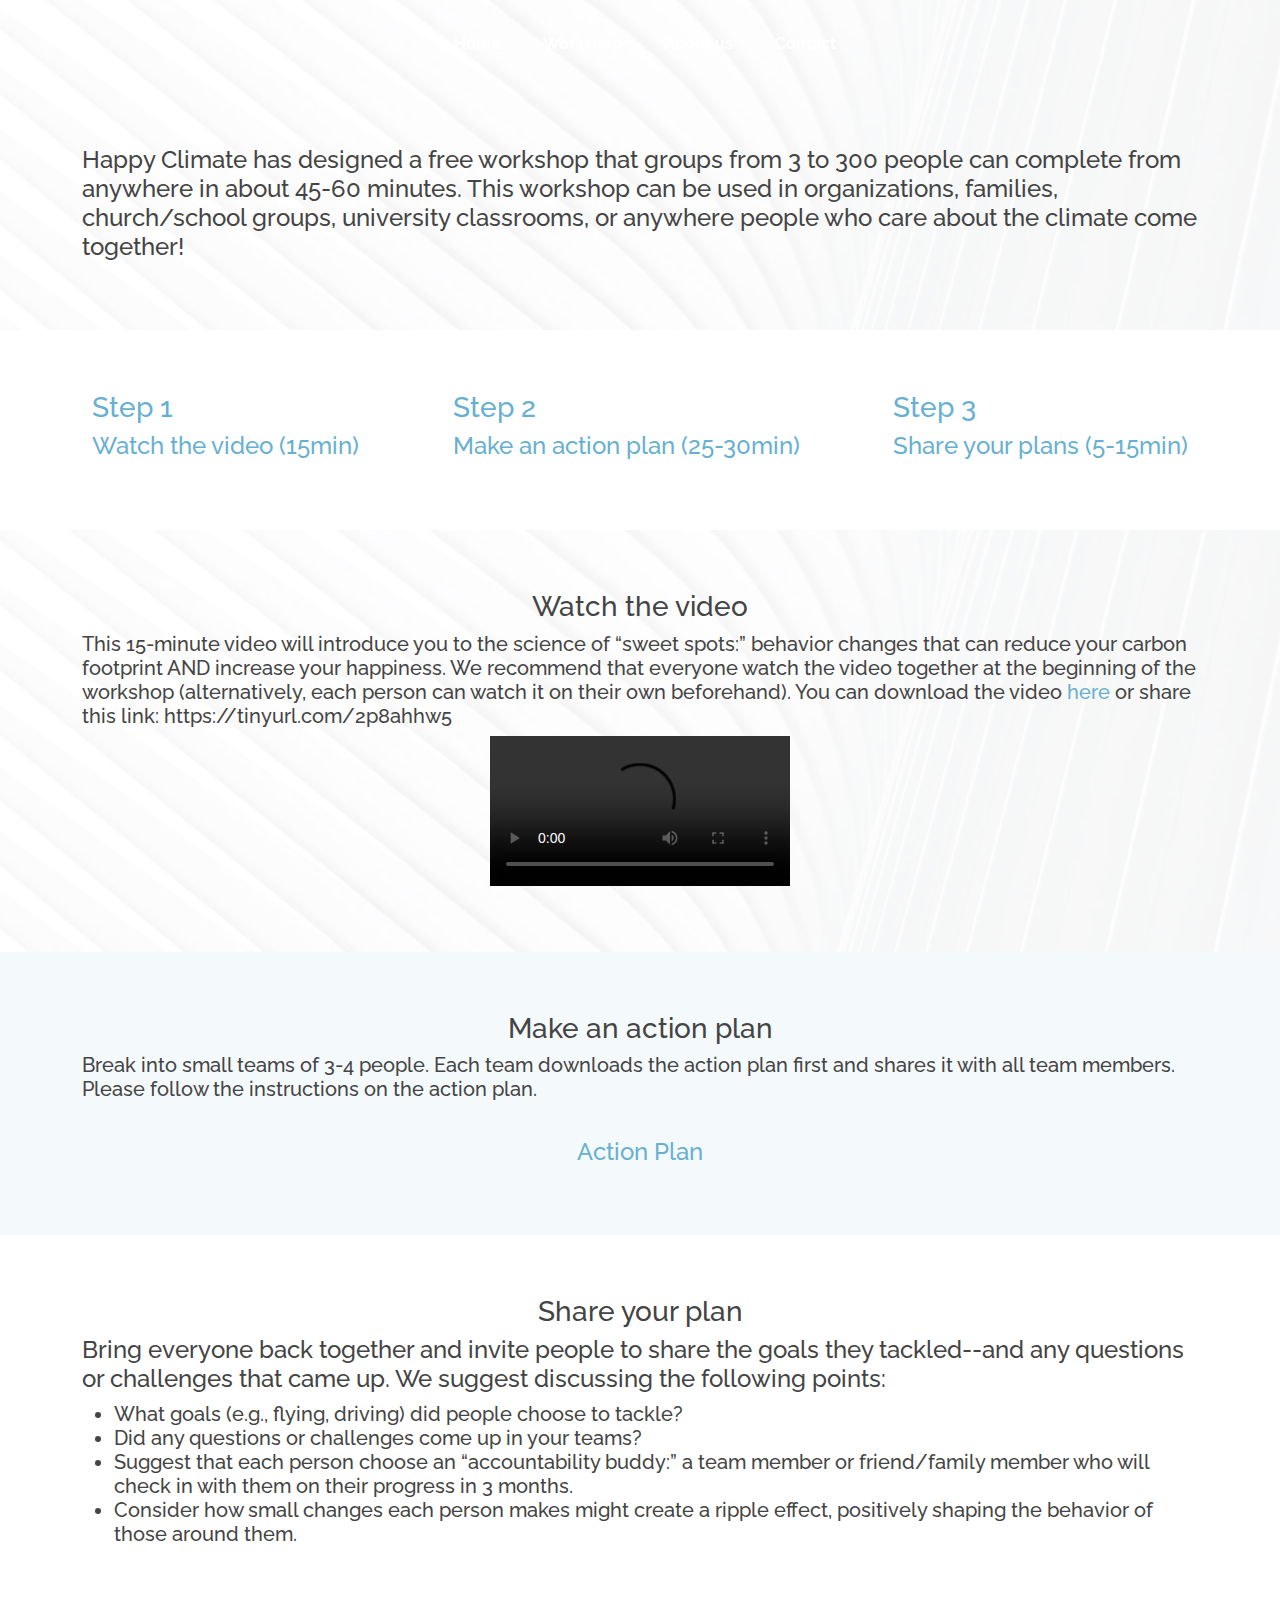
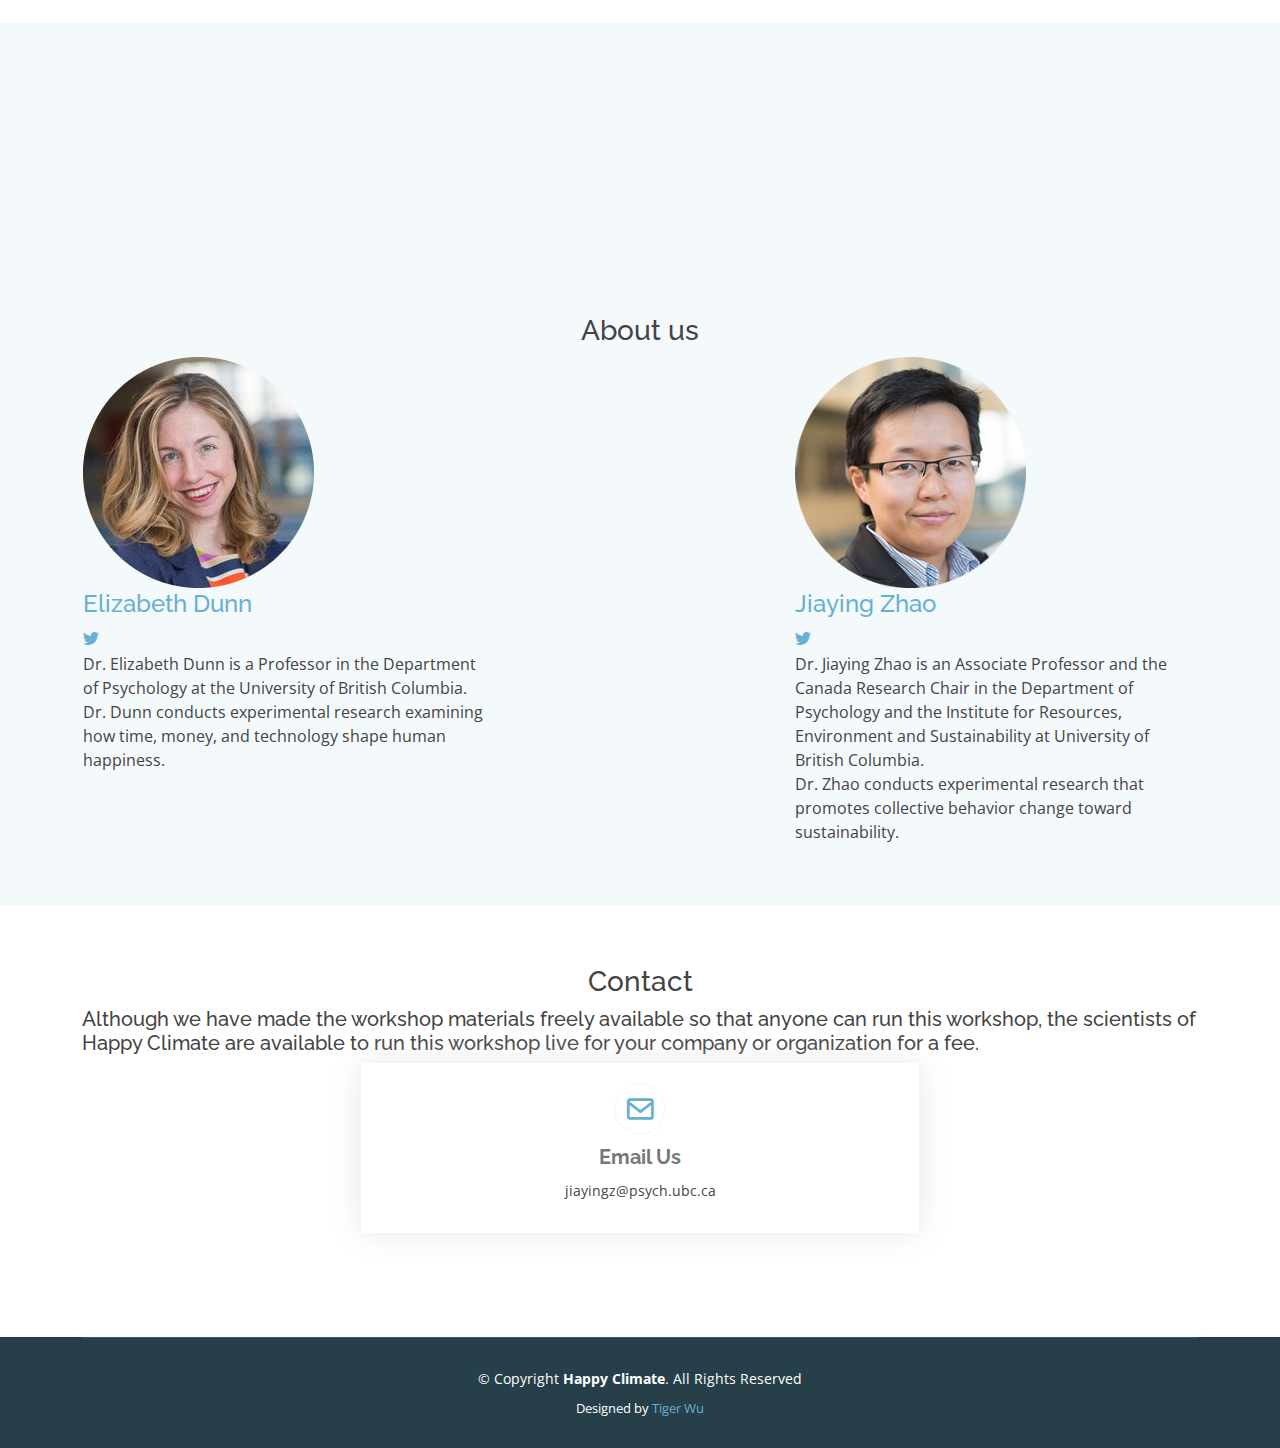
==== workshop.html @ 3b0c7bd8 "reverted video frame size" ====
<!DOCTYPE html>
<html lang="en">

<head>
  <meta charset="utf-8">
  <meta content="width=device-width, initial-scale=1.0" name="viewport">

  <title>Happy Climate</title>
  <meta content="" name="description">
  <meta content="" name="keywords">

  <!-- Favicons -->
  <link href="assets/img/favicon.ico" rel="icon">
  <link href="assets/img/apple-touch-icon.png" rel="apple-touch-icon">

  <!-- Google Fonts -->
  <link
    href="https://fonts.googleapis.com/css?family=Open+Sans:300,300i,400,400i,600,600i,700,700i|Raleway:300,300i,400,400i,500,500i,600,600i,700,700i|Poppins:300,300i,400,400i,500,500i,600,600i,700,700i"
    rel="stylesheet">

  <!-- Vendor CSS Files -->
  <link href="assets/vendor/aos/aos.css" rel="stylesheet">
  <link href="assets/vendor/bootstrap/css/bootstrap.min.css" rel="stylesheet">
  <link href="assets/vendor/bootstrap-icons/bootstrap-icons.css" rel="stylesheet">
  <link href="assets/vendor/boxicons/css/boxicons.min.css" rel="stylesheet">
  <link href="assets/vendor/glightbox/css/glightbox.min.css" rel="stylesheet">
  <link href="assets/vendor/swiper/swiper-bundle.min.css" rel="stylesheet">

  <!-- Template Main CSS File -->
  <link href="assets/css/style_original.css" rel="stylesheet">

  <!-- =======================================================
  * Template Name: Squadfree - v4.7.0
  * Template URL: https://bootstrapmade.com/squadfree-free-bootstrap-template-creative/
  * Author: BootstrapMade.com
  * License: https://bootstrapmade.com/license/
  ======================================================== -->
</head>

<body>

  <!-- ======= Header ======= -->
  <header id="header" class="fixed-top header-transparent">
    <div class="container d-flex align-items-center justify-content-between">
      <div></div>
      <nav id="navbar" class="navbar">
        <ul>
          <li><a class="nav-link scrollto active" href="index.html#hero">Home</a></li>
          <li><a class="nav-link scrollto" href="workshop.html#intro">Workshop</a></li>
          <li><a class="nav-link scrollto" href="workshop.html#team">About us</a></li>
          <li><a class="nav-link scrollto" href="workshop.html#contact">Contact</a></li>
        </ul>
        <i class="bi bi-list mobile-nav-toggle"></i>
      </nav><!-- .navbar -->
      <div></div>
    </div>
  </header>
  <!-- End Header -->

  <!-- ----Intro--- -->
  <section id="intro" class="about">
    <div class="container">
      <h4>
        <br>
        <br>
        <br>
        Happy Climate has designed a free workshop that groups from 3 to 300 people can complete from anywhere in about
        45-60 minutes. This workshop can be used in organizations, families, church/school groups, university
        classrooms, or anywhere people who care about the climate come together!
      </h4>
    </div>
  </section>

  <!-- ===== The section with the three step thing===== -->
  <section id="steps" class="services">
    <div class="row no-gutters">
      <div class="container d-flex align-items-center justify-content-between table_color">
        <div></div>
        <div>
          <a href="#video">
            <table>
              <tr>
                <td>
                  <h3>Step 1</h3>
                  <h4 class="c">Watch the video (15min)</h4>
                </td>
              </tr>
            </table>
          </a>
        </div>
        <div><a href="#make_plan">
            <table>
              <tr>
                <td>
                  <h3>Step 2</h3>
                  <h4>Make an action plan (25-30min)</h4>
                </td>
              </tr>
            </table>
          </a>
        </div>
        <div><a href="#debrief">
            <table>
              <tr>
                <td>
                  <h3>Step 3</h3>
                  <h4>Share your plans (5-15min)</h4>
                </td>
              </tr>
            </table>
          </a>
        </div>
        <div></div>
      </div>
    </div>
  </section>

  <section id="video" class="about">

    <div class="container d-flex align-items-center justify-content-between">
      <div></div>
      <div>
        <h3>Watch the video</h3>
      </div>
      <div></div>
    </div>

    <div class="container d-flex align-items-center justify-content-between">
      <div></div>
      <div>
        <h5>
          This 15-minute video will introduce you to the science of “sweet spots:” behavior changes that can reduce your
          carbon footprint AND increase your happiness. We recommend that everyone watch the video together at the
          beginning of the workshop (alternatively, each person can watch it on their own beforehand). You can download
          the video
          <a href="assets/TED%20Workshop_Dec%202021.mp4" download>here</a>
          or share this link: https://tinyurl.com/2p8ahhw5
        </h5>
      </div>
      <div></div>
    </div>

    <div class="container center_video">
      <div>
        <video controls>
          <source src="assets/TED Workshop_Dec 2021.mp4" type="video/mp4">
        </video>
      </div>
    </div>

  </section>


  <section id="make_plan" class="testimonials section-bg">
    <div class="container d-flex align-items-center justify-content-between">
      <div></div>
      <div>
        <h3>Make an action plan</h3>
      </div>
      <div></div>
    </div>
    <div class="container d-flex align-items-center justify-content-between">
      <div></div>
      <div>
        <h5>
          Break into small teams of 3-4 people. Each team downloads the action plan first and shares it with all team
          members. Please follow the instructions on the action plan. </h5>
      </div>
      <div></div>
    </div>
    <div class="container d-flex align-items-center justify-content-between">
      <div></div>
      <div class="table_color">
        <h4>
          <a href="https://docs.google.com/presentation/d/1MKIMoF7vEmJZ3ebY49EsZ3FvBCkikui_CMfc6Ibmupk/copy"
            target="_blank">
            <br>
            Action Plan
          </a>
        </h4>
      </div>
      <div></div>
    </div>
  </section>

  <section id="debrief" class="services">
    <div class="container d-flex align-items-center justify-content-between">
      <div></div>
      <div>
        <h3>Share your plan</h3>
      </div>
      <div></div>
    </div>
    <div class="container d-flex align-items-center justify-content-between">
      <div></div>
      <div>
        <h4>
          Bring everyone back together and invite people to share the goals they tackled--and any questions or
          challenges that came up. We suggest discussing the following points:
        </h4>
        <h5>
          <ul>
            <li>What goals (e.g., flying, driving) did people choose to tackle?</li>
            <li>Did any questions or challenges come up in your teams?</li>
            <li>Suggest that each person choose an “accountability buddy:” a team member or friend/family member who
              will check in with them on their progress in 3 months. </li>
            <li>Consider how small changes each person makes might create a ripple effect, positively shaping the
              behavior of those around them. </li>
          </ul>
        </h5>
      </div>
      <div></div>
    </div>
  </section>

  <!-- ======= Cta Section ======= -->
  <section id="cta" class="section-bg">
    <div class="container" data-aos="zoom-in">

      <div class="text-center">
        <p> We would be grateful for your feedback to help us improve this workshop. After completing the workshop,
          please take a moment to submit your feedback here.
          You can also share the workshop here (twitter, FB, LinkedIn).
        </p>
        <a class="cta-btn" href="https://forms.gle/vdTiBwbgXgjANWNF6" target="blank">Give us feedback</a>

        <div class="share_buttons">
          <a href="http://twitter.com/share?url=https://happyclimate.org/" target="blank"><i
              class="bi bi-twitter"></i></a>
  
          <a href="https://www.facebook.com/sharer/sharer.php?u=https%3A%2F%2Fhappyclimate.org%2F&amp;src=sdkpreparse"
            data-href="https://happyclimate.org/" target="blank"><i class="bi bi-facebook"></i></a>
  
          <a href="http://www.linkedin.com/shareArticle?mini=true&url=https://happyclimate.org/"><i
              class="bi bi-linkedin"></i></a>
        </div>
      </div>

    </div>

  </section>
  <!-- End Cta Section-->


  <!-- ======= Team Section ======= -->
  <section id="team" class="team section-bg">
    <div class="container">

      <div class="container d-flex align-items-center justify-content-between">
        <div></div>
        <div>
          <h3>About us</h3>
        </div>
        <div></div>
      </div>


      <div class="row no-gutters">
        <div class="container d-flex align-items-center justify-content-between table_color">
          <div></div>
          <div>
            <table>
              <tr>
                <td>
                  <div class="pic"><img src="assets/img/dunn-circle.png" class="img-fluid" alt=""></div>
                </td>
                <td></td>
                <td>
                  <div class="pic"><img src="assets/img/Zhao-circle.png" class="img-fluid" alt="" width="231px"></div>
                </td>
              </tr>
              <tr>
                <td>
                  <a href="https://dunn.psych.ubc.ca" target="blank">
                    <h4>Elizabeth Dunn</h4>
                  </a>
                  <div class="social">
                    <a href="https://twitter.com/DunnHappyLab" target="blank"><i class="bi bi-twitter"></i></a>
                  </div>
                </td>
                <td></td>
                <td>
                  <a href="https://zhaolab.psych.ubc.ca" target="blank">
                    <h4>Jiaying Zhao</h4>
                  </a>
                  <div class="social">
                    <a href="https://twitter.com/jiayingzhao" target="blank"><i class="bi bi-twitter"></i></a>
                  </div>
                </td>
              </tr>
              <tr>
                <td class="table_about_us">
                  <span>Dr. Elizabeth Dunn is a Professor in the Department of Psychology at the University of British
                    Columbia.<br>
                    Dr. Dunn conducts experimental research examining how time, money, and technology shape human
                    happiness.
                  </span>
                </td>
                <td class="table_about_us"></td>
                <td class="table_about_us">
                  <span>Dr. Jiaying Zhao is an Associate Professor and the Canada Research Chair in the Department of
                    Psychology and the Institute for Resources, Environment and Sustainability at University of British
                    Columbia.<br>
                    Dr. Zhao conducts experimental research that promotes collective behavior change toward
                    sustainability.</span>
                </td>
              </tr>
            </table>
          </div>

          <div></div>
        </div>
      </div>

    </div>
  </section><!-- End Team Section -->

  <!-- ======= Contact Section ======= -->
  <section id="contact" class="contact">
    <div class="container d-flex align-items-center justify-content-between">
      <div></div>
      <div>
        <h3>Contact</h3>
      </div>
      <div></div>
    </div>
    <div class="container d-flex align-items-center justify-content-between">
      <div></div>
      <div>
        <h5>Although we have made the workshop materials freely available so that anyone can run this workshop, the
          scientists of Happy Climate are available to run this workshop live for your company or organization for a
          fee.
        </h5>
      </div>
      <div></div>
    </div>
    <div class="container d-flex align-items-center justify-content-between">
      <div></div>
      <div class="col-lg-6">
        <div class="info-box  mb-4">
          <i class="bx bx-envelope"></i>
          <h3>Email Us</h3>
          <p>jiayingz@psych.ubc.ca</p>
        </div>
      </div>

      <!-- <div class="col-lg-6">
        <div class="info-box  mb-4">
          <i class="bx bx-phone-call"></i>
          <h3>Call Us</h3>
          <p>**********</p>
        </div>
      </div> -->
      <div></div>
    </div>
  </section><!-- End Contact Section -->

  </main><!-- End #main -->

  <!-- ======= Footer ======= -->
  <footer id="footer">

    <div class="container">
      <div class="copyright">
        &copy; Copyright <strong><span>Happy Climate</span></strong>. All Rights Reserved
      </div>
      <div class="credits">
        <!-- All the links in the footer should remain intact. -->
        <!-- You can delete the links only if you purchased the pro version. -->
        <!-- Licensing information: https://bootstrapmade.com/license/ -->
        <!-- Purchase the pro version with working PHP/AJAX contact form: https://bootstrapmade.com/squadfree-free-bootstrap-template-creative/ -->
        Designed by <a href="https://github.com/TigerThePro/happyclimate">Tiger Wu</a>
      </div>
    </div>
  </footer><!-- End Footer -->

  <a href="#" class="back-to-top d-flex align-items-center justify-content-center"><i
      class="bi bi-arrow-up-short"></i></a>

  <!-- Vendor JS Files -->
  <script src="assets/vendor/purecounter/purecounter.js"></script>
  <script src="assets/vendor/aos/aos.js"></script>
  <script src="assets/vendor/bootstrap/js/bootstrap.bundle.min.js"></script>
  <script src="assets/vendor/glightbox/js/glightbox.min.js"></script>
  <script src="assets/vendor/isotope-layout/isotope.pkgd.min.js"></script>
  <script src="assets/vendor/swiper/swiper-bundle.min.js"></script>
  <script src="assets/vendor/php-email-form/validate.js"></script>

  <!-- Template Main JS File -->
  <script src="assets/js/main.js"></script>

</body>

</html>
---- assets/css/style_original.css ----
/**
* Template Name: Squadfree - v4.7.0
* Template URL: https://bootstrapmade.com/squadfree-free-bootstrap-template-creative/
* Author: BootstrapMade.com
* License: https://bootstrapmade.com/license/
*/

/*--------------------------------------------------------------
# General
--------------------------------------------------------------*/
body {
  font-family: "Open Sans", sans-serif;
  color: #444444;
}

a {
  text-decoration: none;
  color: #67b0d1;
}

a:hover {
  color: #8ec4dd;
  text-decoration: none;
}

h1, h2, h3, h4, h5, h6 {
  font-family: "Raleway", sans-serif;
}

#main {
  margin-top: 90px;
}

/*--------------------------------------------------------------
# Back to top button
--------------------------------------------------------------*/
.back-to-top {
  position: fixed;
  visibility: hidden;
  opacity: 0;
  right: 15px;
  bottom: 15px;
  z-index: 998;
  background: #67b0d1;
  width: 40px;
  height: 40px;
  border-radius: 50px;
  transition: all 0.4s;
}
.back-to-top i {
  font-size: 24px;
  color: #fff;
  line-height: 0;
}
.back-to-top:hover {
  background: #86c0da;
  color: #fff;
}
.back-to-top.active {
  visibility: visible;
  opacity: 1;
}

/*--------------------------------------------------------------
# Disable aos animation delay on mobile devices
--------------------------------------------------------------*/
@media screen and (max-width: 768px) {
  [data-aos-delay] {
    transition-delay: 0 !important;
  }
}
/*--------------------------------------------------------------
# Header
--------------------------------------------------------------*/
#header {
  transition: all 0.5s;
  z-index: 997;
  transition: all 0.5s;
  padding: 24px 0;
  background: rgba(103, 176, 209, 0.8);
}
#header.header-transparent {
  background: transparent;
}
#header.header-scrolled {
  background: rgba(55, 142, 181, 0.9);
  padding: 12px;
}
#header .logo h1 {
  font-size: 24px;
  margin: 0;
  line-height: 1;
  font-weight: 700;
  letter-spacing: 1px;
  font-family: "Poppins", sans-serif;
  text-transform: uppercase;
}
#header .logo h1 a, #header .logo h1 a:hover {
  color: #fff;
  text-decoration: none;
}
#header .logo img {
  padding: 0;
  margin: 0;
  max-height: 40px;
}
@media (max-width: 768px) {
  #header.header-scrolled {
    padding: 15px 0;
  }
}

/*--------------------------------------------------------------
# Navigation Menu
--------------------------------------------------------------*/
/**
* Desktop Navigation 
*/
.navbar {
  padding: 0;
}
.navbar ul {
  margin: 0;
  padding: 0;
  display: flex;
  list-style: none;
  align-items: center;
}
.navbar li {
  position: relative;
}
.navbar a, .navbar a:focus {
  display: flex;
  align-items: center;
  justify-content: space-between;
  padding: 8px 16px;
  margin-left: 10px;
  font-family: "Raleway", sans-serif;
  font-size: 16px;
  font-weight: 700;
  color: #fff;
  white-space: nowrap;
  transition: 0.3s;
}
.navbar a i, .navbar a:focus i {
  font-size: 12px;
  line-height: 0;
  margin-left: 5px;
}
.navbar a:hover, .navbar .active, .navbar .active:focus, .navbar li:hover > a {
  background: rgba(255, 255, 255, 0.2);
}
.navbar .dropdown ul {
  display: block;
  position: absolute;
  left: 10px;
  top: calc(100% + 30px);
  margin: 0;
  padding: 10px 0;
  z-index: 99;
  opacity: 0;
  visibility: hidden;
  background: #fff;
  box-shadow: 0px 0px 30px rgba(127, 137, 161, 0.25);
  transition: 0.3s;
}
.navbar .dropdown ul li {
  min-width: 200px;
}
.navbar .dropdown ul a {
  padding: 10px 20px;
  font-size: 15px;
  text-transform: none;
  font-weight: 600;
  color: #2f4d5a;
}
.navbar .dropdown ul a i {
  font-size: 12px;
}
.navbar .dropdown ul a:hover, .navbar .dropdown ul .active:hover, .navbar .dropdown ul li:hover > a {
  color: #67b0d1;
}
.navbar .dropdown:hover > ul {
  opacity: 1;
  top: 100%;
  visibility: visible;
}
.navbar .dropdown .dropdown ul {
  top: 0;
  left: calc(100% - 30px);
  visibility: hidden;
}
.navbar .dropdown .dropdown:hover > ul {
  opacity: 1;
  top: 0;
  left: 100%;
  visibility: visible;
}
@media (max-width: 1366px) {
  .navbar .dropdown .dropdown ul {
    left: -90%;
  }
  .navbar .dropdown .dropdown:hover > ul {
    left: -100%;
  }
}

/**
* Mobile Navigation 
*/
.mobile-nav-toggle {
  color: #fff;
  font-size: 28px;
  cursor: pointer;
  display: none;
  line-height: 0;
  transition: 0.5s;
}

@media (max-width: 991px) {
  .mobile-nav-toggle {
    display: block;
  }

  .navbar ul {
    display: none;
  }
}
.navbar-mobile {
  position: fixed;
  overflow: hidden;
  top: 0;
  right: 0;
  left: 0;
  bottom: 0;
  background: rgba(43, 111, 142, 0.9);
  transition: 0.3s;
}
.navbar-mobile .mobile-nav-toggle {
  position: absolute;
  top: 15px;
  right: 15px;
}
.navbar-mobile ul {
  display: block;
  position: absolute;
  top: 55px;
  right: 15px;
  bottom: 15px;
  left: 15px;
  padding: 10px 0;
  background-color: #fff;
  overflow-y: auto;
  transition: 0.3s;
}
.navbar-mobile a, .navbar-mobile a:focus {
  padding: 10px 20px;
  font-size: 15px;
  color: #2f4d5a;
}
.navbar-mobile a:hover, .navbar-mobile .active, .navbar-mobile li:hover > a {
  color: #67b0d1;
}
.navbar-mobile .getstarted, .navbar-mobile .getstarted:focus {
  margin: 15px;
}
.navbar-mobile .dropdown ul {
  position: static;
  display: none;
  margin: 10px 20px;
  padding: 10px 0;
  z-index: 99;
  opacity: 1;
  visibility: visible;
  background: #fff;
  box-shadow: 0px 0px 30px rgba(127, 137, 161, 0.25);
}
.navbar-mobile .dropdown ul li {
  min-width: 200px;
}
.navbar-mobile .dropdown ul a {
  padding: 10px 20px;
}
.navbar-mobile .dropdown ul a i {
  font-size: 12px;
}
.navbar-mobile .dropdown ul a:hover, .navbar-mobile .dropdown ul .active:hover, .navbar-mobile .dropdown ul li:hover > a {
  color: #67b0d1;
}
.navbar-mobile .dropdown > .dropdown-active {
  display: block;
}

/*--------------------------------------------------------------
# Hero Section
--------------------------------------------------------------*/
#hero {
  width: 100%;
  height: 100vh;
  background: linear-gradient(rgba(55, 142, 181, 0.5), rgba(55, 142, 181, 0.2)), url("../img/home_background.jpg") top center;
  background-size: cover;
  position: relative;
  margin-bottom: -90px;
}
#hero .hero-container {
  position: absolute;
  bottom: 0;
  top: 0;
  left: 0;
  right: 0;
  display: flex;
  justify-content: center;
  align-items: center;
  flex-direction: column;
  text-align: center;
}
#hero h1 {
  margin: 0 0 10px 0;
  font-size: 64px;
  font-weight: 700;
  line-height: 56px;
  text-transform: uppercase;
  color: #fff;
  text-shadow: -1px 0 2px #2f4d5a;
}
#hero h2 {
  color: #fff;
  margin-bottom: 50px;
  font-size: 20px;
  text-transform: uppercase;
  font-weight: 700;
  text-shadow: -1px 0 2px #2f4d5a;
}
#hero .btn-get-started {
  font-size: 64px;
  display: inline-block;
  padding: 4px 0;
  border-radius: 50px;
  transition: 0.3s ease-in-out;
  margin: 10px;
  width: 240px;
  height: 64px;
  text-align: center;
  border: 2px solid #fff;
  color: #fff;
}
#hero .btn-get-started:hover {
  padding-top: 8px;
  background: rgba(255, 255, 255, 0.15);
}
@media (min-width: 1024px) {
  #hero {
    background-attachment: fixed;
  }
}
@media (max-width: 768px) {
  #hero h1 {
    font-size: 28px;
    line-height: 36px;
  }
  #hero h2 {
    font-size: 18px;
    line-height: 24px;
    margin-bottom: 30px;
  }
}

/*--------------------------------------------------------------
# Sections General
--------------------------------------------------------------*/
section {
  padding: 60px 0;
  overflow: hidden;
}

.section-bg {
  background-color: #f4f9fc;
}

.section-title {
  text-align: center;
  padding-bottom: 30px;
}
.section-title h2 {
  font-size: 32px;
  font-weight: bold;
  position: relative;
  margin-bottom: 30px;
  color: #2f4d5a;
  z-index: 2;
}
.section-title h2::after {
  content: "";
  position: absolute;
  left: 50%;
  top: 50%;
  transform: translate(-50%, -50%);
  width: 122px;
  height: 66px;
  background: url(../img/section-title-bg.png) no-repeat;
  z-index: -1;
}
.section-title p {
  margin-bottom: 0;
}

/*--------------------------------------------------------------
# Breadcrumbs
--------------------------------------------------------------*/
.breadcrumbs {
  padding: 15px 0;
  background-color: #f8fbfd;
  min-height: 40px;
}
.breadcrumbs h2 {
  font-size: 24px;
  font-weight: 300;
}
.breadcrumbs ol {
  display: flex;
  flex-wrap: wrap;
  list-style: none;
  padding: 0;
  margin: 0;
  font-size: 14px;
}
.breadcrumbs ol li + li {
  padding-left: 10px;
}
.breadcrumbs ol li + li::before {
  display: inline-block;
  padding-right: 10px;
  color: #6c757d;
  content: "/";
}
@media (max-width: 768px) {
  .breadcrumbs .d-flex {
    display: block !important;
  }
  .breadcrumbs ol {
    display: block;
  }
  .breadcrumbs ol li {
    display: inline-block;
  }
}

/*--------------------------------------------------------------
# About
--------------------------------------------------------------*/
.about {
  background: url("../img/about-bg.jpg") center center no-repeat;
  background-size: cover;
  padding: 60px 0;
  position: relative;
}
.about::before {
  content: "";
  position: absolute;
  left: 0;
  right: 0;
  top: 0;
  bottom: 0;
  background: rgba(255, 255, 255, 0.75);
  z-index: 9;
}
.about .container {
  position: relative;
  z-index: 10;
}
.about .content {
  padding: 30px 30px 30px 0;
}
.about .content h3 {
  font-weight: 700;
  font-size: 34px;
  color: #2f4d5a;
  margin-bottom: 30px;
}
.about .content p {
  margin-bottom: 30px;
}
.about .content .about-btn {
  display: inline-block;
  background: #67b0d1;
  padding: 6px 44px 8px 30px;
  color: #fff;
  border-radius: 50px;
  transition: 0.3s;
  position: relative;
}
.about .content .about-btn i {
  font-size: 18px;
  position: absolute;
  right: 18px;
  top: 9px;
}
.about .content .about-btn:hover {
  background: #7bbad7;
}
.about .icon-boxes .icon-box {
  margin-top: 30px;
}
.about .icon-boxes .icon-box i {
  font-size: 40px;
  color: #67b0d1;
  margin-bottom: 10px;
}
.about .icon-boxes .icon-box h4 {
  font-size: 20px;
  font-weight: 700;
  margin: 0 0 10px 0;
}
.about .icon-boxes .icon-box p {
  font-size: 15px;
  color: #848484;
}
@media (max-width: 1200px) {
  .about .content {
    padding-right: 0;
  }
}
@media (max-width: 768px) {
  .about {
    text-align: center;
  }
}

/*--------------------------------------------------------------
# Services
--------------------------------------------------------------*/
.services .icon-box {
  padding: 30px;
  position: relative;
  overflow: hidden;
  background: #fff;
  box-shadow: 0 0 29px 0 rgba(68, 88, 144, 0.12);
  transition: all 0.3s ease-in-out;
  border-radius: 8px;
  z-index: 1;
}
.services .icon-box::before {
  content: "";
  position: absolute;
  background: white;
  right: 0;
  left: 0;
  bottom: 0;
  top: 100%;
  transition: all 0.3s;
  z-index: -1;
}
.services .icon-box:hover::before {
  background: #67b0d1;
  top: 0;
  border-radius: 0px;
}
.services .icon {
  margin-bottom: 15px;
}
.services .icon i {
  font-size: 48px;
  line-height: 1;
  color: #67b0d1;
  transition: all 0.3s ease-in-out;
}
.services .title {
  font-weight: 700;
  margin-bottom: 15px;
  font-size: 18px;
}
.services .title a {
  color: #111;
}
.services .description {
  font-size: 15px;
  line-height: 28px;
  margin-bottom: 0;
}
.services .icon-box:hover .title a, .services .icon-box:hover .description {
  color: #fff;
}
.services .icon-box:hover .icon i {
  color: #fff;
}

/*--------------------------------------------------------------
# Counts
--------------------------------------------------------------*/
.counts {
  padding-bottom: 30px;
}
.counts .count-box {
  padding: 30px;
  width: 100%;
}
.counts .count-box i {
  display: block;
  font-size: 44px;
  color: #67b0d1;
  float: left;
  line-height: 0;
}
.counts .count-box span {
  font-size: 48px;
  line-height: 40px;
  display: block;
  font-weight: 700;
  color: #2f4d5a;
  margin-left: 60px;
}
.counts .count-box p {
  padding: 15px 0 0 0;
  margin: 0 0 0 60px;
  font-family: "Raleway", sans-serif;
  font-size: 14px;
  color: #49788c;
}
.counts .count-box a {
  font-weight: 600;
  display: block;
  margin-top: 20px;
  color: #49788c;
  font-size: 15px;
  font-family: "Poppins", sans-serif;
  transition: ease-in-out 0.3s;
}
.counts .count-box a:hover {
  color: #6e9fb4;
}

/*--------------------------------------------------------------
# Cta
--------------------------------------------------------------*/
.cta {
  background: linear-gradient(rgba(103, 176, 209, 0.8), rgba(103, 176, 209, 0.8)), url("../img/cta-bg.jpg") fixed center center;
  background-size: cover;
  padding: 60px 0;
}
.cta h3 {
  color: #fff;
  font-size: 28px;
  font-weight: 700;
}
.cta p {
  color: #fff;
}
.cta .cta-btn {
  font-family: "Raleway", sans-serif;
  text-transform: uppercase;
  font-weight: 500;
  font-size: 16px;
  letter-spacing: 1px;
  display: inline-block;
  padding: 8px 28px;
  border-radius: 25px;
  transition: 0.5s;
  margin-top: 10px;
  border: 2px solid rgba(255, 255, 255, 0.5);
  color: #fff;
}
.cta .cta-btn:hover {
  border-color: #fff;
}

/*--------------------------------------------------------------
# Portfolio
--------------------------------------------------------------*/
.portfolio .portfolio-item {
  margin-bottom: 30px;
}
.portfolio #portfolio-flters {
  padding: 0;
  margin: 0 auto 35px auto;
  list-style: none;
  text-align: center;
  background: #ecf5f9;
  border-radius: 50px;
  padding: 2px 15px;
}
.portfolio #portfolio-flters li {
  cursor: pointer;
  display: inline-block;
  padding: 10px 15px 8px 15px;
  font-size: 14px;
  font-weight: 600;
  line-height: 1;
  text-transform: uppercase;
  color: #2f4d5a;
  margin-bottom: 5px;
  transition: all 0.3s ease-in-out;
}
.portfolio #portfolio-flters li:hover, .portfolio #portfolio-flters li.filter-active {
  color: #67b0d1;
}
.portfolio #portfolio-flters li:last-child {
  margin-right: 0;
}
.portfolio .portfolio-wrap {
  transition: 0.3s;
  position: relative;
  overflow: hidden;
  z-index: 1;
}
.portfolio .portfolio-wrap::before {
  content: "";
  background: rgba(255, 255, 255, 0.5);
  position: absolute;
  left: 0;
  right: 0;
  top: 0;
  bottom: 0;
  transition: all ease-in-out 0.3s;
  z-index: 2;
  opacity: 0;
}
.portfolio .portfolio-wrap .portfolio-links {
  opacity: 1;
  left: 0;
  right: 0;
  bottom: -60px;
  z-index: 3;
  position: absolute;
  transition: all ease-in-out 0.3s;
  display: flex;
  justify-content: center;
}
.portfolio .portfolio-wrap .portfolio-links a {
  color: #fff;
  font-size: 28px;
  text-align: center;
  background: rgba(103, 176, 209, 0.75);
  transition: 0.3s;
  width: 50%;
}
.portfolio .portfolio-wrap .portfolio-links a:hover {
  background: rgba(103, 176, 209, 0.95);
}
.portfolio .portfolio-wrap .portfolio-links a + a {
  border-left: 1px solid #8ec4dd;
}
.portfolio .portfolio-wrap:hover::before {
  top: 0;
  left: 0;
  right: 0;
  bottom: 0;
  opacity: 1;
}
.portfolio .portfolio-wrap:hover .portfolio-links {
  opacity: 1;
  bottom: 0;
}

/*--------------------------------------------------------------
# Portfolio Details
--------------------------------------------------------------*/
.portfolio-details {
  padding-top: 40px;
}
.portfolio-details .portfolio-details-slider img {
  width: 100%;
}
.portfolio-details .portfolio-details-slider .swiper-pagination {
  margin-top: 20px;
  position: relative;
}
.portfolio-details .portfolio-details-slider .swiper-pagination .swiper-pagination-bullet {
  width: 12px;
  height: 12px;
  background-color: #fff;
  opacity: 1;
  border: 1px solid #67b0d1;
}
.portfolio-details .portfolio-details-slider .swiper-pagination .swiper-pagination-bullet-active {
  background-color: #67b0d1;
}
.portfolio-details .portfolio-info {
  padding: 30px;
  box-shadow: 0px 0 30px rgba(47, 77, 90, 0.08);
}
.portfolio-details .portfolio-info h3 {
  font-size: 22px;
  font-weight: 700;
  margin-bottom: 20px;
  padding-bottom: 20px;
  border-bottom: 1px solid #eee;
}
.portfolio-details .portfolio-info ul {
  list-style: none;
  padding: 0;
  font-size: 15px;
}
.portfolio-details .portfolio-info ul li + li {
  margin-top: 10px;
}
.portfolio-details .portfolio-description {
  padding-top: 30px;
}
.portfolio-details .portfolio-description h2 {
  font-size: 26px;
  font-weight: 700;
  margin-bottom: 20px;
}
.portfolio-details .portfolio-description p {
  padding: 0;
}

/*--------------------------------------------------------------
# Testimonials
--------------------------------------------------------------*/
.testimonials .testimonials-carousel, .testimonials .testimonials-slider {
  overflow: hidden;
}
.testimonials .testimonials-carousel, .testimonials .testimonials-slider {
  overflow: hidden;
}
.testimonials .testimonial-item {
  box-sizing: content-box;
  text-align: center;
  min-height: 320px;
}
.testimonials .testimonial-item .testimonial-img {
  width: 90px;
  border-radius: 50%;
  margin: 0 auto;
}
.testimonials .testimonial-item h3 {
  font-size: 18px;
  font-weight: bold;
  margin: 10px 0 5px 0;
  color: #111;
}
.testimonials .testimonial-item h4 {
  font-size: 14px;
  color: #999;
  margin: 0;
}
.testimonials .testimonial-item .quote-icon-left, .testimonials .testimonial-item .quote-icon-right {
  color: #d5e9f2;
  font-size: 26px;
}
.testimonials .testimonial-item .quote-icon-left {
  display: inline-block;
  left: -5px;
  position: relative;
}
.testimonials .testimonial-item .quote-icon-right {
  display: inline-block;
  right: -5px;
  position: relative;
  top: 10px;
}
.testimonials .testimonial-item p {
  font-style: italic;
  margin: 0 15px 15px 15px;
  padding: 20px;
  background: #fff;
  position: relative;
  margin-bottom: 35px;
  border-radius: 6px;
  box-shadow: 0px 2px 15px rgba(0, 0, 0, 0.1);
}
.testimonials .testimonial-item p::after {
  content: "";
  width: 0;
  height: 0;
  border-top: 20px solid #fff;
  border-right: 20px solid transparent;
  border-left: 20px solid transparent;
  position: absolute;
  bottom: -20px;
  left: calc(50% - 20px);
}
.testimonials .swiper-pagination {
  margin-top: 20px;
  position: relative;
}
.testimonials .swiper-pagination .swiper-pagination-bullet {
  width: 12px;
  height: 12px;
  background-color: #fff;
  opacity: 1;
  border: 1px solid #67b0d1;
}
.testimonials .swiper-pagination .swiper-pagination-bullet-active {
  background-color: #67b0d1;
}

/*--------------------------------------------------------------
# Team
--------------------------------------------------------------*/
.team .member {
  text-align: center;
  margin-bottom: 80px;
  position: relative;
}
.team .member .pic {
  overflow: hidden;
}
.team .member .member-info {
  position: absolute;
  top: 85%;
  left: 20px;
  right: 20px;
  background: #fff;
  padding: 20px 0;
  color: #2f4d5a;
  box-shadow: 0px 2px 15px rgba(0, 0, 0, 0.1);
  max-height: 95px;
  overflow: hidden;
  transition: max-height 0.5s ease-in-out;
}
.team .member:hover .member-info {
  max-height: 300px;
}
.team .member h4 {
  font-weight: 700;
  margin-bottom: 10px;
  font-size: 16px;
  color: #2f4d5a;
  position: relative;
  padding-bottom: 10px;
}
.team .member h4::after {
  content: "";
  position: absolute;
  display: block;
  width: 50px;
  height: 1px;
  background: #b1cbd7;
  bottom: 0;
  left: calc(50% - 25px);
}
.team .member span {
  font-style: italic;
  display: block;
  font-size: 13px;
}
.team .member .social {
  margin-top: 15px;
}
.team .member .social a {
  transition: color 0.3s;
  color: #52869d;
}
.team .member .social a:hover {
  color: #67b0d1;
}
.team .member .social i {
  font-size: 16px;
  margin: 0 2px;
}
@media (max-width: 992px) {
  .team .member {
    margin-bottom: 110px;
  }
}

/*--------------------------------------------------------------
# Contact
--------------------------------------------------------------*/
.contact {
  padding-bottom: 80px;
}
.contact .info-box {
  color: #444444;
  background: #fff;
  text-align: center;
  box-shadow: 0 0 30px rgba(214, 215, 216, 0.6);
  padding: 20px 0 30px 0;
}
.contact .info-box i {
  font-size: 32px;
  color: #67b0d1;
  border-radius: 50%;
  padding: 8px;
  border: 2px dotted #f0f7fa;
}
.contact .info-box h3 {
  font-size: 20px;
  color: #777777;
  font-weight: 700;
  margin: 10px 0;
}
.contact .info-box p {
  padding: 0;
  line-height: 24px;
  font-size: 14px;
  margin-bottom: 0;
}
.contact .php-email-form {
  box-shadow: 0 0 30px rgba(214, 215, 216, 0.6);
  padding: 30px;
  background: #fff;
}
.contact .php-email-form .error-message {
  display: none;
  color: #fff;
  background: #ed3c0d;
  text-align: left;
  padding: 15px;
  font-weight: 600;
}
.contact .php-email-form .error-message br + br {
  margin-top: 25px;
}
.contact .php-email-form .sent-message {
  display: none;
  color: #fff;
  background: #18d26e;
  text-align: center;
  padding: 15px;
  font-weight: 600;
}
.contact .php-email-form .loading {
  display: none;
  background: #fff;
  text-align: center;
  padding: 15px;
}
.contact .php-email-form .loading:before {
  content: "";
  display: inline-block;
  border-radius: 50%;
  width: 24px;
  height: 24px;
  margin: 0 10px -6px 0;
  border: 3px solid #18d26e;
  border-top-color: #eee;
  -webkit-animation: animate-loading 1s linear infinite;
  animation: animate-loading 1s linear infinite;
}
.contact .php-email-form input, .contact .php-email-form textarea {
  border-radius: 0;
  box-shadow: none;
  font-size: 14px;
}
.contact .php-email-form input::focus, .contact .php-email-form textarea::focus {
  background-color: #67b0d1;
}
.contact .php-email-form input {
  padding: 10px 15px;
}
.contact .php-email-form textarea {
  padding: 12px 15px;
}
.contact .php-email-form button[type=submit] {
  background: #67b0d1;
  border: 0;
  padding: 10px 24px;
  color: #fff;
  transition: 0.4s;
}
.contact .php-email-form button[type=submit]:hover {
  background: #8ec4dd;
}
@-webkit-keyframes animate-loading {
  0% {
    transform: rotate(0deg);
  }
  100% {
    transform: rotate(360deg);
  }
}
@keyframes animate-loading {
  0% {
    transform: rotate(0deg);
  }
  100% {
    transform: rotate(360deg);
  }
}

/*--------------------------------------------------------------
# Footer
--------------------------------------------------------------*/
#footer {
  background: #263f49;
  padding: 0 0 30px 0;
  color: #fff;
  font-size: 14px;
}
#footer .footer-top {
  padding: 60px 0 30px 0;
}
#footer .footer-top .footer-info {
  margin-top: -90px;
  margin-bottom: 15px;
  background: white;
  color: #2f4d5a;
  border-top: 4px solid #67b0d1;
  text-align: center;
  padding: 30px 20px;
}
#footer .footer-top .footer-info h3 {
  font-size: 24px;
  margin: 0 0 20px 0;
  padding: 2px 0 2px 0;
  line-height: 1;
  font-weight: 700;
}
#footer .footer-top .footer-info p {
  font-size: 14px;
  line-height: 24px;
  margin-bottom: 0;
  font-family: "Raleway", sans-serif;
}
#footer .footer-top .social-links a {
  font-size: 18px;
  display: inline-block;
  background: #2f4d5a;
  color: #fff;
  line-height: 1;
  padding: 8px 0;
  margin-right: 4px;
  border-radius: 50%;
  text-align: center;
  width: 36px;
  height: 36px;
  transition: 0.3s;
}
#footer .footer-top .social-links a:hover {
  background: #67b0d1;
  color: #fff;
  text-decoration: none;
}
#footer .footer-top h4 {
  font-size: 16px;
  font-weight: 600;
  color: #fff;
  position: relative;
  padding-bottom: 12px;
}
#footer .footer-top .footer-links {
  margin-bottom: 30px;
}
#footer .footer-top .footer-links ul {
  list-style: none;
  padding: 0;
  margin: 0;
}
#footer .footer-top .footer-links ul i {
  padding-right: 2px;
  color: #b5d9e9;
  font-size: 18px;
  line-height: 1;
}
#footer .footer-top .footer-links ul li {
  padding: 10px 0;
  display: flex;
  align-items: center;
}
#footer .footer-top .footer-links ul li:first-child {
  padding-top: 0;
}
#footer .footer-top .footer-links ul a {
  color: #fff;
  transition: 0.3s;
  display: inline-block;
  line-height: 1;
}
#footer .footer-top .footer-links ul a:hover {
  color: #a2cfe3;
}
#footer .footer-top .footer-newsletter form {
  margin-top: 30px;
  background: #fff;
  padding: 6px 10px;
  position: relative;
  border-radius: 4;
}
#footer .footer-top .footer-newsletter form input[type=email] {
  border: 0;
  padding: 4px;
  width: calc(100% - 110px);
}
#footer .footer-top .footer-newsletter form input[type=submit] {
  position: absolute;
  top: 0;
  right: 0;
  bottom: 0;
  border: 0;
  background: none;
  font-size: 16px;
  padding: 0 20px;
  background: #67b0d1;
  color: #fff;
  transition: 0.3s;
  border-radius: 4;
}
#footer .footer-top .footer-newsletter form input[type=submit]:hover {
  background: #409cc5;
}
#footer .copyright {
  border-top: 1px solid #385b6b;
  text-align: center;
  padding-top: 30px;
}
#footer .credits {
  padding-top: 10px;
  text-align: center;
  font-size: 13px;
  color: #fff;
}
@media (max-width: 575px) {
  #footer .footer-top .footer-info {
    margin: -20px 0 30px 0;
  }
}

.center_video {
  text-align: center;
}

.table_about_us {
  vertical-align: top;
  width: 3500px;
}
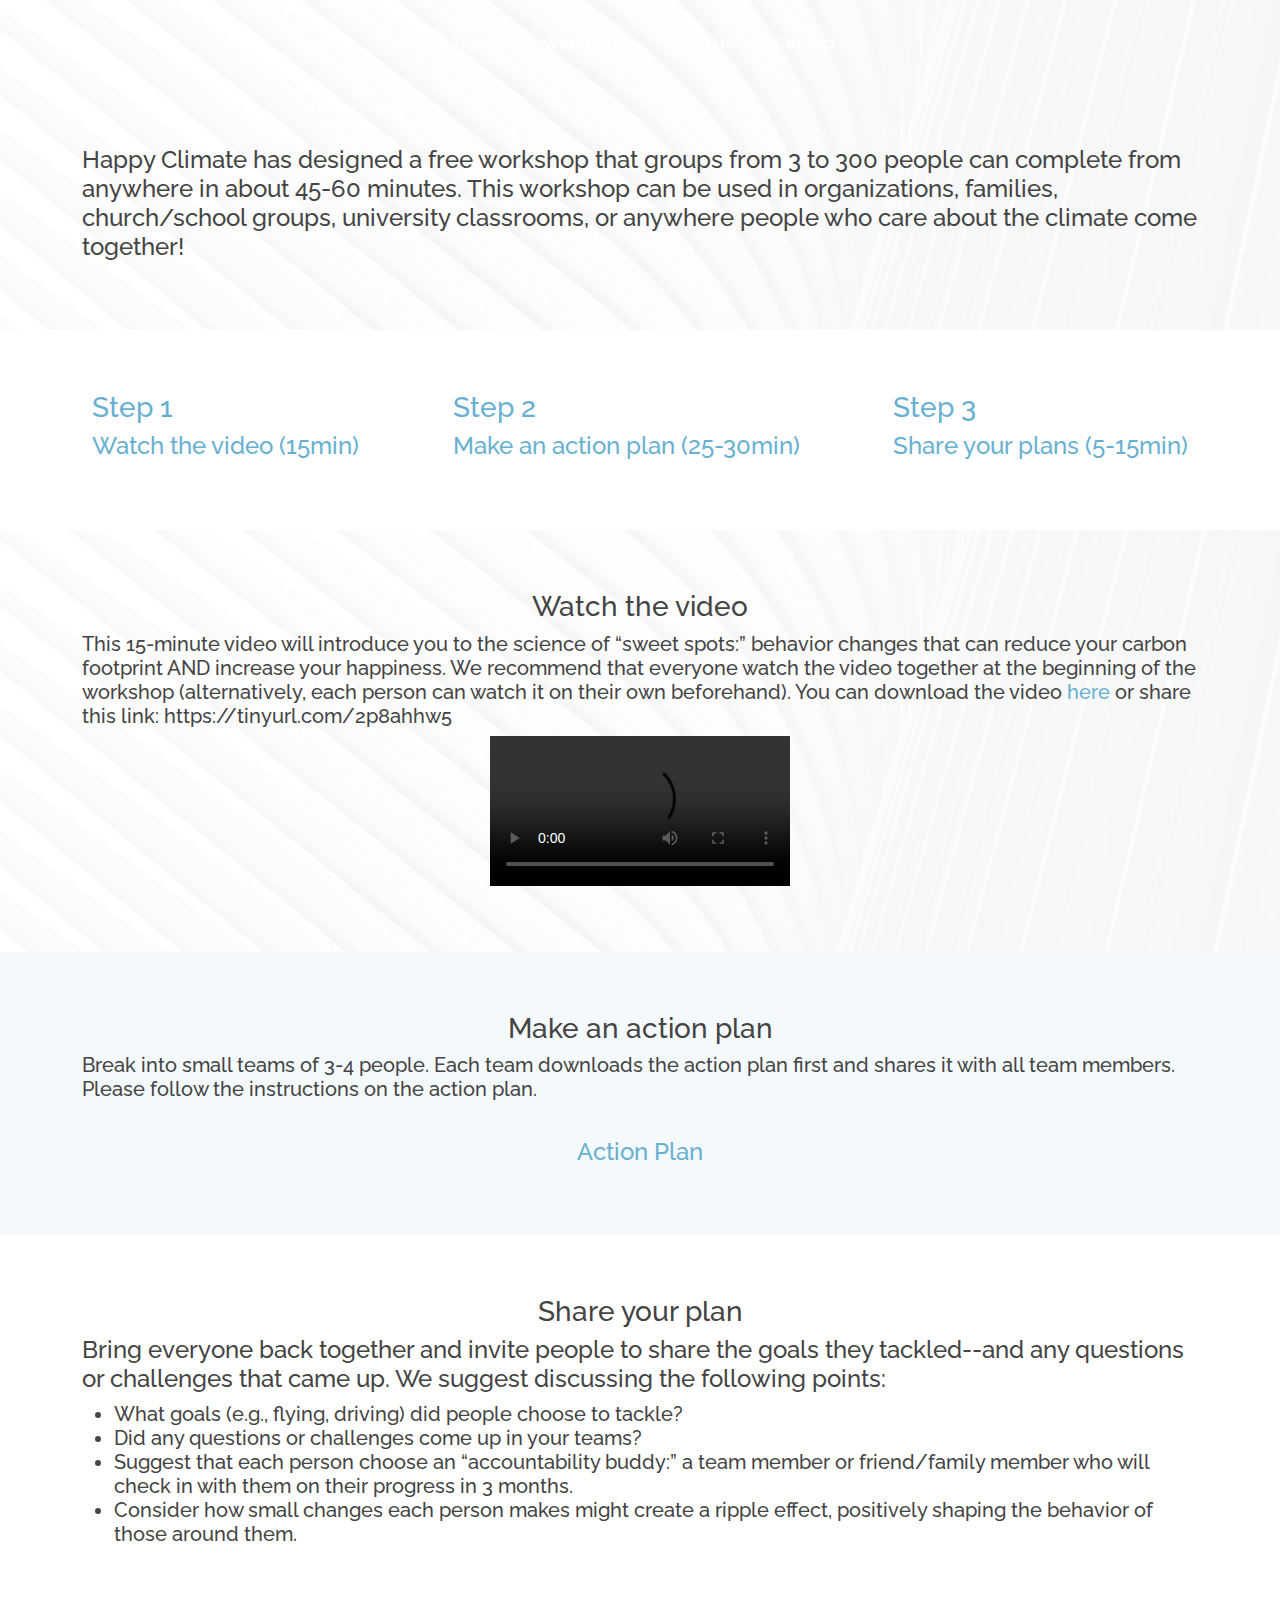
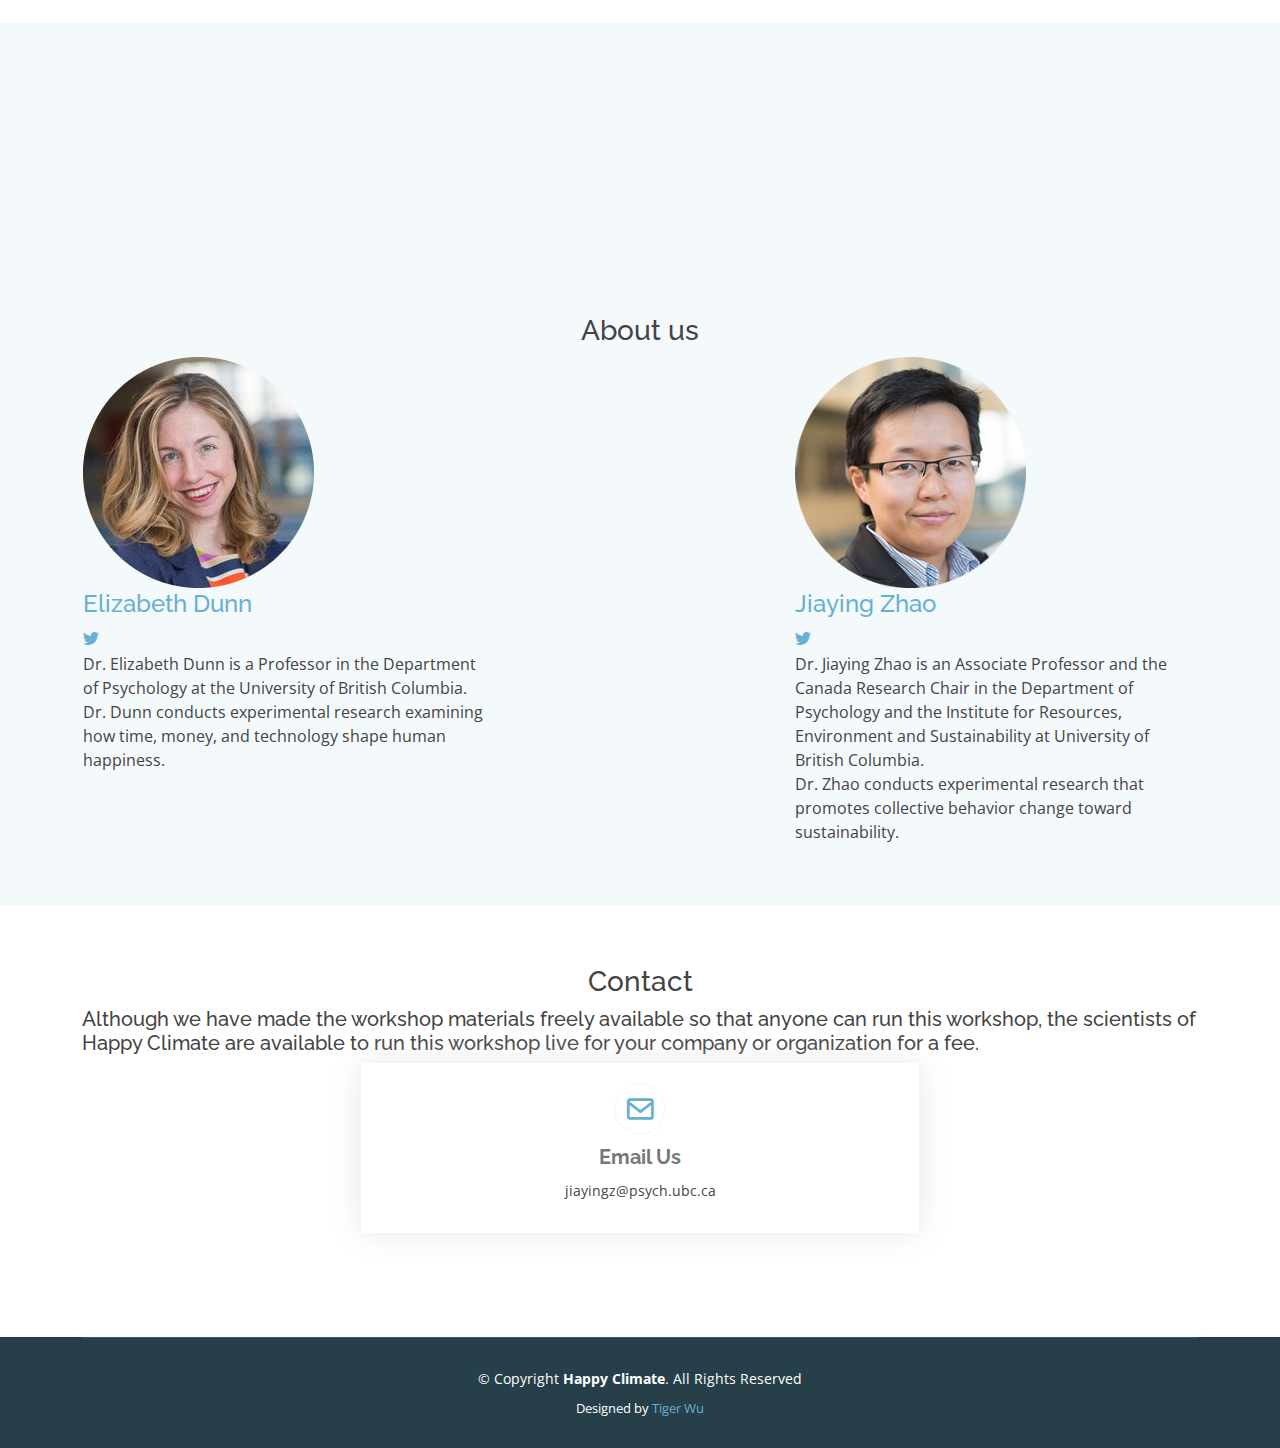
==== commit 3f9ea389: "changed video framing" ====
--- a/workshop.html
+++ b/workshop.html
@@ -140,13 +140,23 @@
       <div></div>
     </div>
 
-    <div class="container center_video">
+    <div class="container d-flex align-items-center justify-content-between">
+      <div></div>
       <div>
         <video controls>
           <source src="assets/TED Workshop_Dec 2021.mp4" type="video/mp4">
         </video>
       </div>
-    </div>
+      <div></div>
+    </div>
+
+    <!-- <div class="container center_video">
+      <div>
+        <video controls>
+          <source src="assets/TED Workshop_Dec 2021.mp4" type="video/mp4">
+        </video>
+      </div>
+    </div> -->
 
   </section>
 
@@ -175,7 +185,9 @@
           <a href="https://docs.google.com/presentation/d/1MKIMoF7vEmJZ3ebY49EsZ3FvBCkikui_CMfc6Ibmupk/copy"
             target="_blank">
             <br>
-            Action Plan
+            <div class="social">
+              <i class='fab fa-google-drive'></i> Action Plan
+            </div>
           </a>
         </h4>
       </div>
@@ -227,10 +239,10 @@
         <div class="share_buttons">
           <a href="http://twitter.com/share?url=https://happyclimate.org/" target="blank"><i
               class="bi bi-twitter"></i></a>
-  
+
           <a href="https://www.facebook.com/sharer/sharer.php?u=https%3A%2F%2Fhappyclimate.org%2F&amp;src=sdkpreparse"
             data-href="https://happyclimate.org/" target="blank"><i class="bi bi-facebook"></i></a>
-  
+
           <a href="http://www.linkedin.com/shareArticle?mini=true&url=https://happyclimate.org/"><i
               class="bi bi-linkedin"></i></a>
         </div>
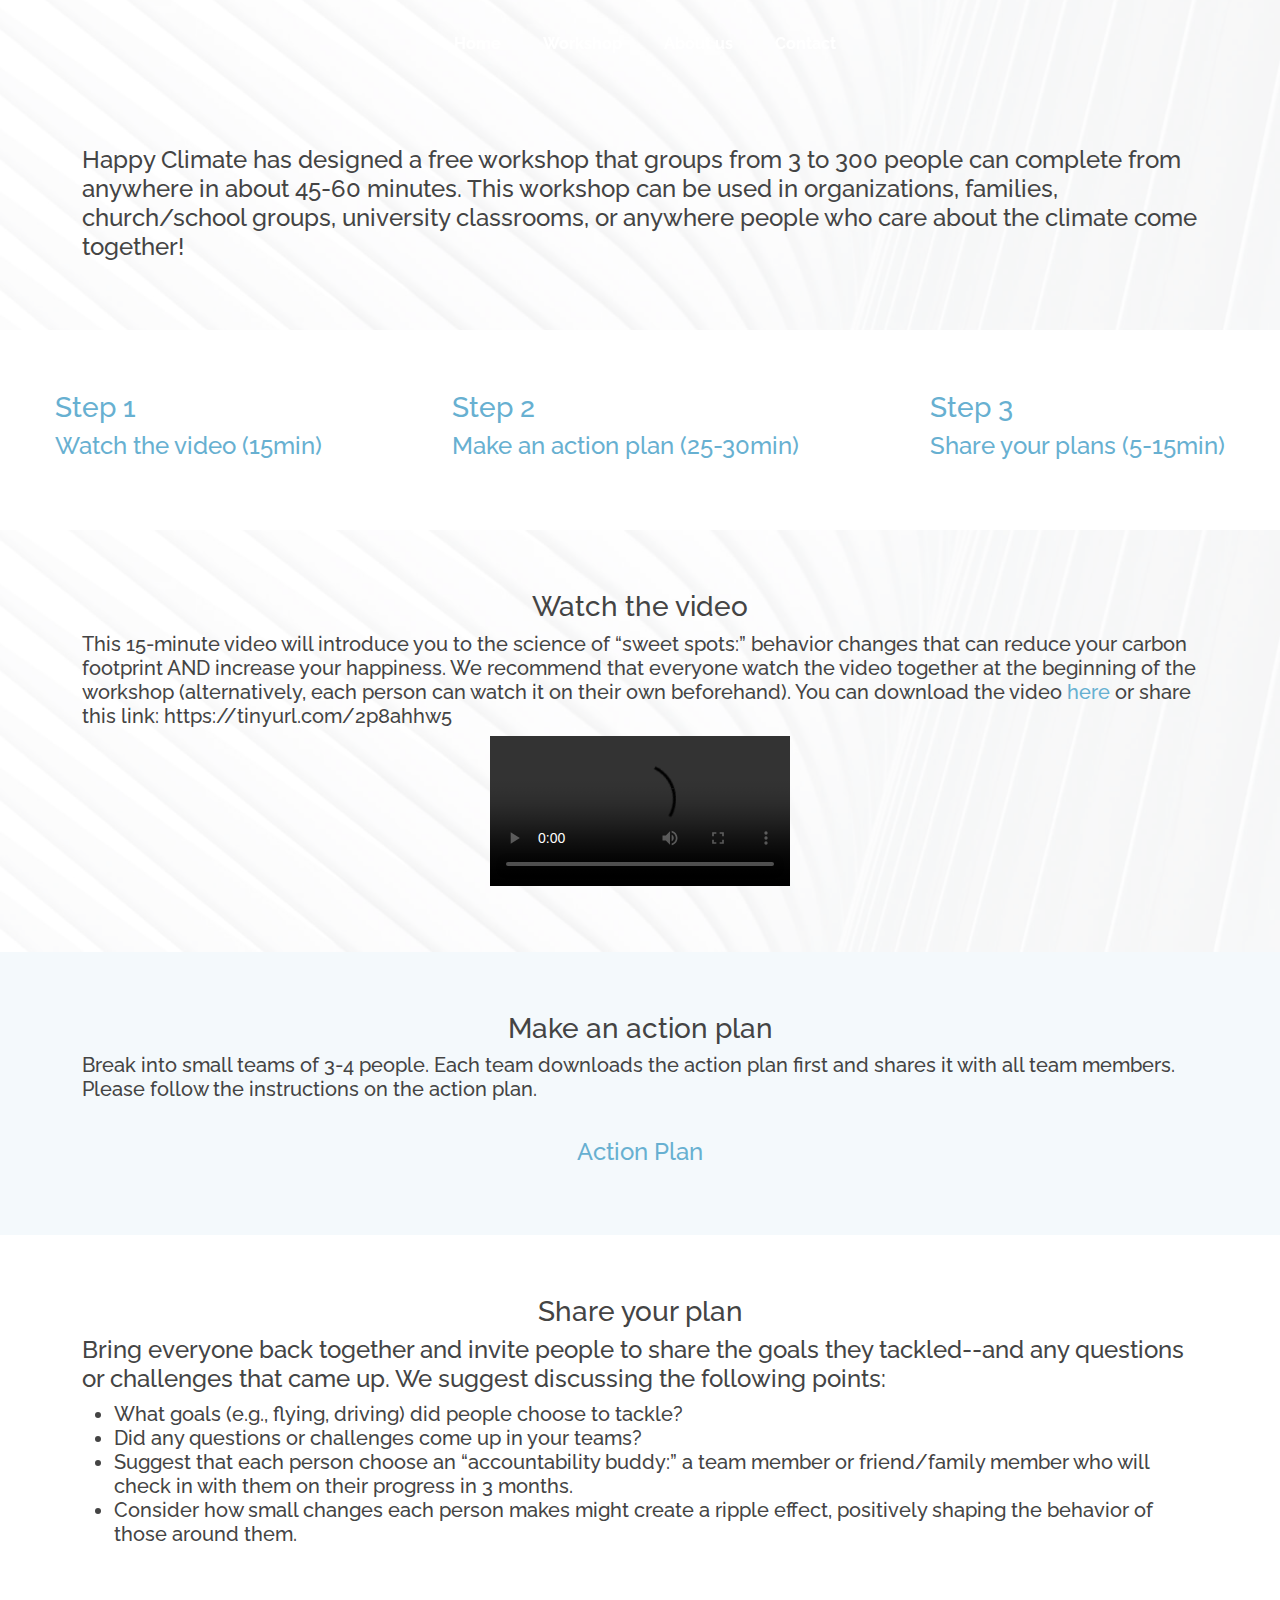
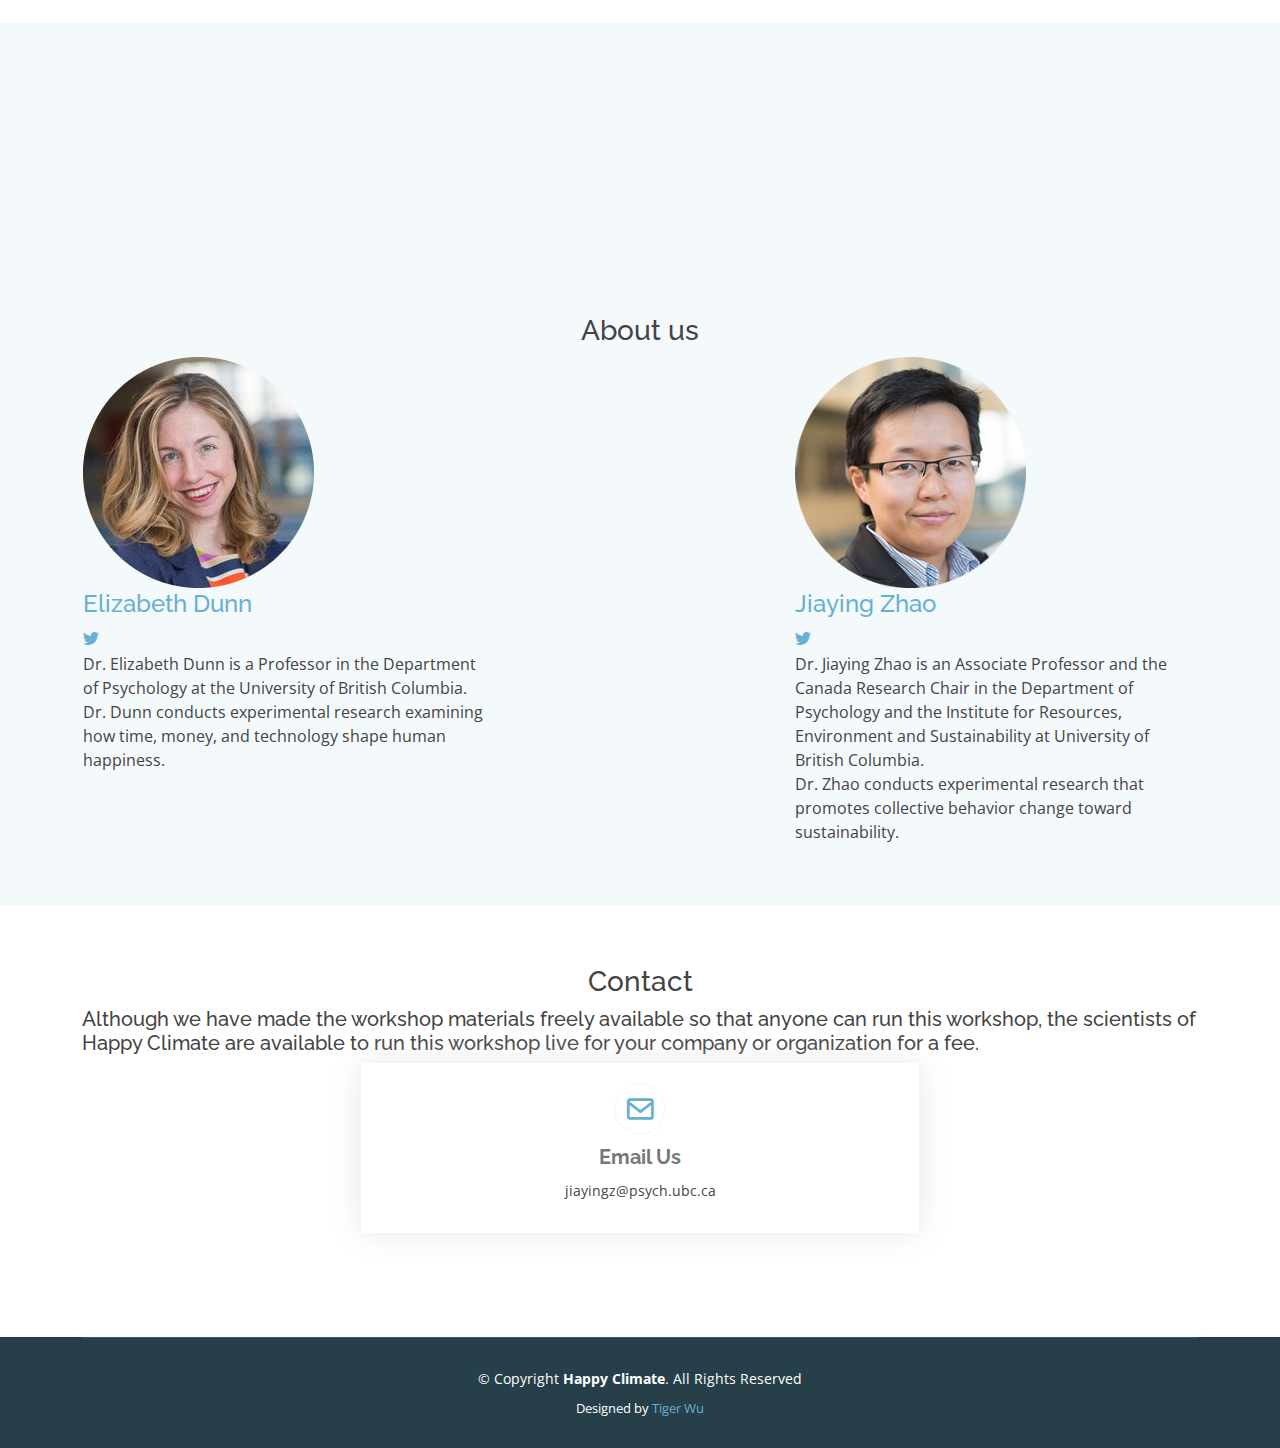
==== commit e7458fc7: "added space inbetween three steps" ====
--- a/workshop.html
+++ b/workshop.html
@@ -88,6 +88,9 @@
             </table>
           </a>
         </div>
+        <div>
+          <table class="three_steps_space"></table>
+        </div>
         <div><a href="#make_plan">
             <table>
               <tr>
@@ -98,6 +101,9 @@
               </tr>
             </table>
           </a>
+        </div>
+        <div>
+          <table class="three_steps_space"></table>
         </div>
         <div><a href="#debrief">
             <table>
--- a/assets/css/style_original.css
+++ b/assets/css/style_original.css
@@ -1215,4 +1215,8 @@
 .table_about_us {
   vertical-align: top;
   width: 3500px;
+}
+
+.three_steps_space {
+  width: 20px;
 }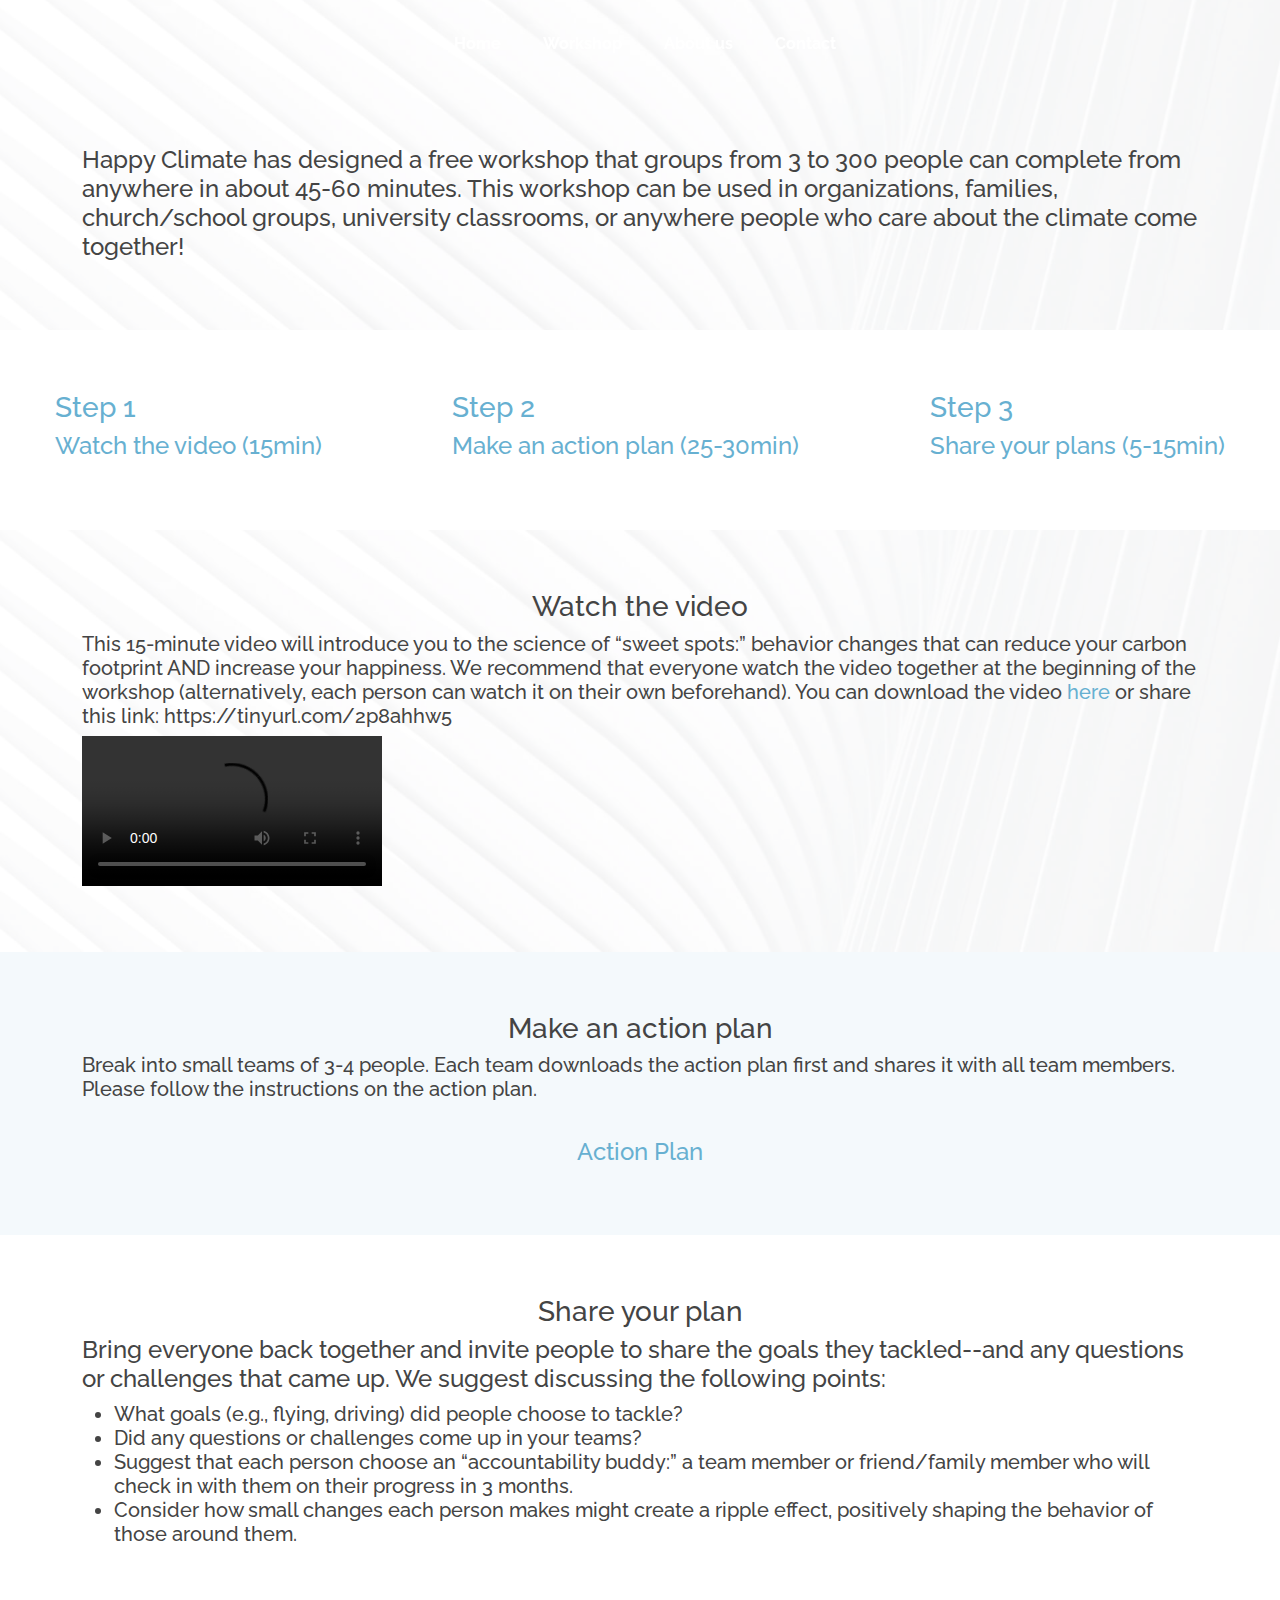
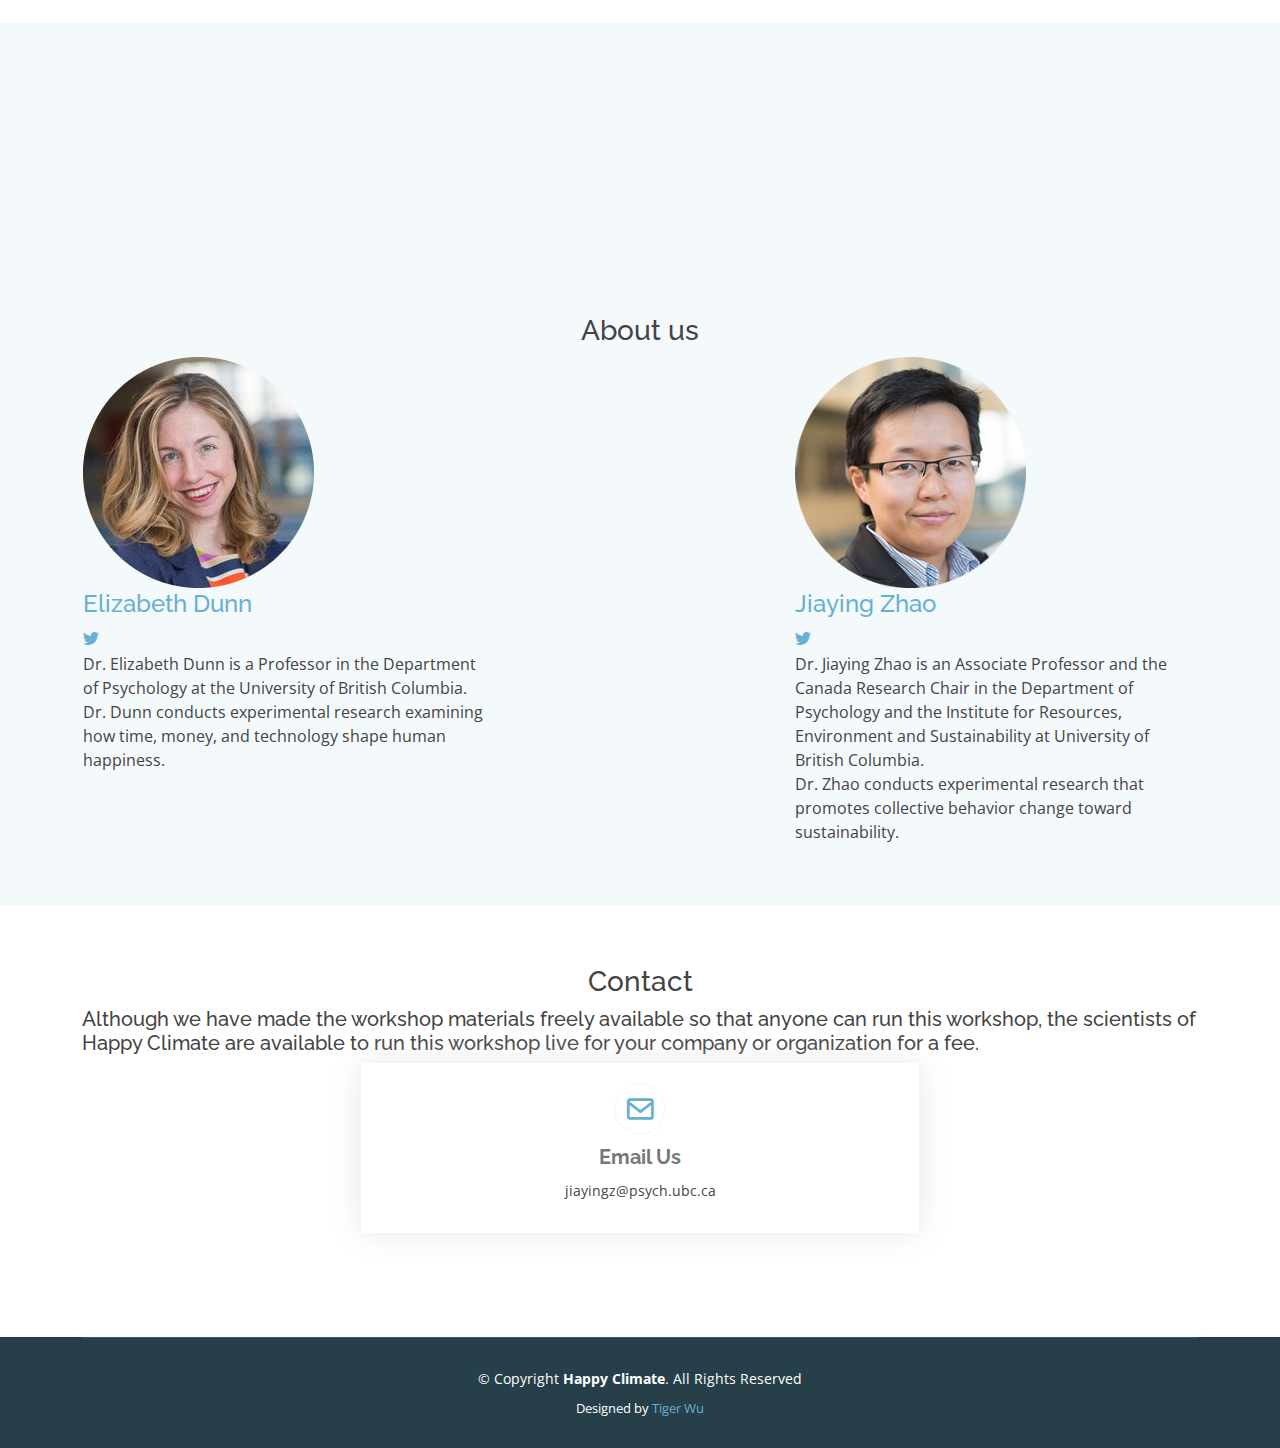
==== commit 05e930f0: "reframed the video" ====
--- a/workshop.html
+++ b/workshop.html
@@ -123,46 +123,36 @@
 
   <section id="video" class="about">
 
-    <div class="container d-flex align-items-center justify-content-between">
-      <div></div>
-      <div>
-        <h3>Watch the video</h3>
-      </div>
-      <div></div>
-    </div>
-
-    <div class="container d-flex align-items-center justify-content-between">
-      <div></div>
+    <div class="row no-gutters">
+      <div class="container d-flex align-items-center justify-content-between">
+        <div></div>
+        <div>
+          <h3>Watch the video</h3>
+        </div>
+        <div></div>
+      </div>
+    </div>
+
+    <div class="container">
       <div>
         <h5>
-          This 15-minute video will introduce you to the science of “sweet spots:” behavior changes that can reduce your
+          This 15-minute video will introduce you to the science of “sweet spots:” behavior changes that can reduce
+          your
           carbon footprint AND increase your happiness. We recommend that everyone watch the video together at the
-          beginning of the workshop (alternatively, each person can watch it on their own beforehand). You can download
+          beginning of the workshop (alternatively, each person can watch it on their own beforehand). You can
+          download
           the video
           <a href="assets/TED%20Workshop_Dec%202021.mp4" download>here</a>
           or share this link: https://tinyurl.com/2p8ahhw5
         </h5>
       </div>
-      <div></div>
-    </div>
-
-    <div class="container d-flex align-items-center justify-content-between">
-      <div></div>
-      <div>
-        <video controls>
-          <source src="assets/TED Workshop_Dec 2021.mp4" type="video/mp4">
-        </video>
-      </div>
-      <div></div>
-    </div>
-
-    <!-- <div class="container center_video">
-      <div>
-        <video controls>
-          <source src="assets/TED Workshop_Dec 2021.mp4" type="video/mp4">
-        </video>
-      </div>
-    </div> -->
+    </div>
+
+    <div class="container">
+      <video controls>
+        <source src="assets/TED Workshop_Dec 2021.mp4" type="video/mp4">
+      </video>
+    </div>
 
   </section>
 
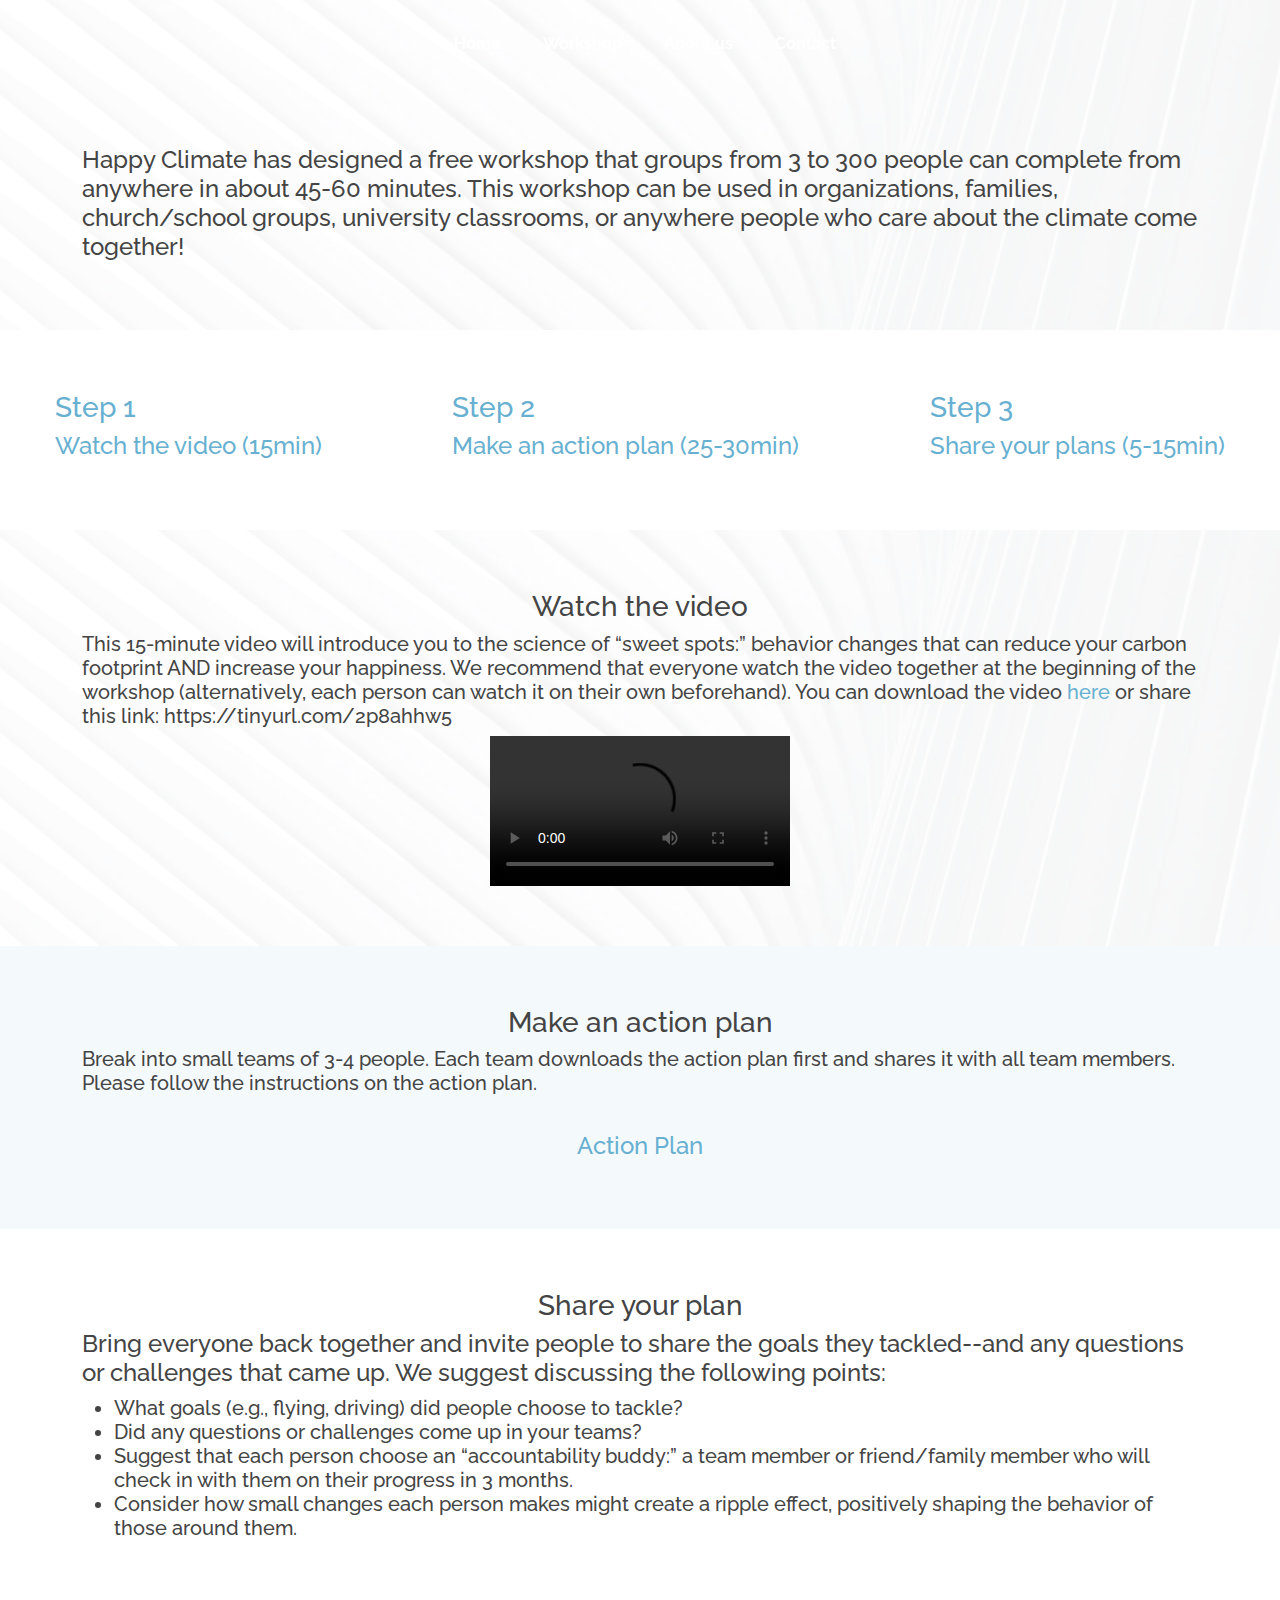
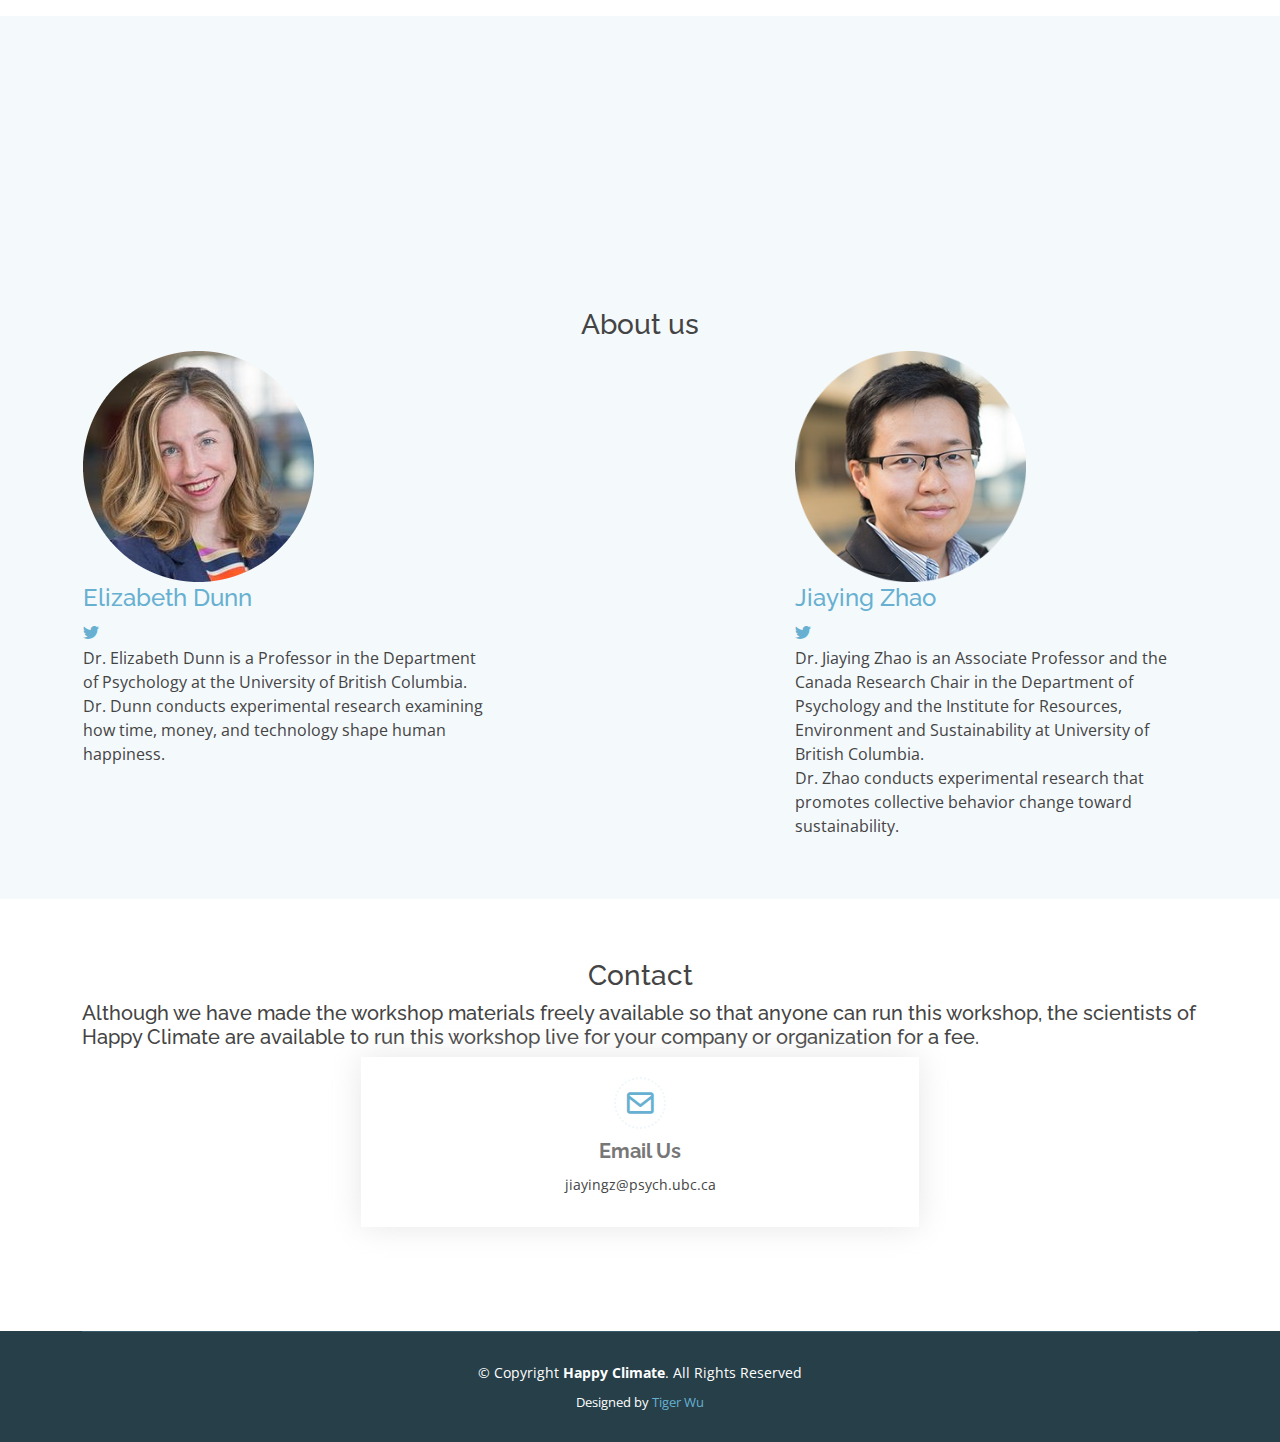
==== commit 649d2686: "added no cache tag" ====
--- a/workshop.html
+++ b/workshop.html
@@ -8,6 +8,8 @@
   <title>Happy Climate</title>
   <meta content="" name="description">
   <meta content="" name="keywords">
+
+  <meta http-equiv="Cache-control" content="no-cache">
 
   <!-- Favicons -->
   <link href="assets/img/favicon.ico" rel="icon">
--- a/assets/css/style_original.css
+++ b/assets/css/style_original.css
@@ -47,15 +47,18 @@
   border-radius: 50px;
   transition: all 0.4s;
 }
+
 .back-to-top i {
   font-size: 24px;
   color: #fff;
   line-height: 0;
 }
+
 .back-to-top:hover {
   background: #86c0da;
   color: #fff;
 }
+
 .back-to-top.active {
   visibility: visible;
   opacity: 1;
@@ -69,6 +72,7 @@
     transition-delay: 0 !important;
   }
 }
+
 /*--------------------------------------------------------------
 # Header
 --------------------------------------------------------------*/
@@ -79,13 +83,16 @@
   padding: 24px 0;
   background: rgba(103, 176, 209, 0.8);
 }
+
 #header.header-transparent {
   background: transparent;
 }
+
 #header.header-scrolled {
   background: rgba(55, 142, 181, 0.9);
   padding: 12px;
 }
+
 #header .logo h1 {
   font-size: 24px;
   margin: 0;
@@ -95,15 +102,18 @@
   font-family: "Poppins", sans-serif;
   text-transform: uppercase;
 }
+
 #header .logo h1 a, #header .logo h1 a:hover {
   color: #fff;
   text-decoration: none;
 }
+
 #header .logo img {
   padding: 0;
   margin: 0;
   max-height: 40px;
 }
+
 @media (max-width: 768px) {
   #header.header-scrolled {
     padding: 15px 0;
@@ -119,6 +129,7 @@
 .navbar {
   padding: 0;
 }
+
 .navbar ul {
   margin: 0;
   padding: 0;
@@ -126,9 +137,11 @@
   list-style: none;
   align-items: center;
 }
+
 .navbar li {
   position: relative;
 }
+
 .navbar a, .navbar a:focus {
   display: flex;
   align-items: center;
@@ -142,14 +155,17 @@
   white-space: nowrap;
   transition: 0.3s;
 }
+
 .navbar a i, .navbar a:focus i {
   font-size: 12px;
   line-height: 0;
   margin-left: 5px;
 }
-.navbar a:hover, .navbar .active, .navbar .active:focus, .navbar li:hover > a {
+
+.navbar a:hover, .navbar .active, .navbar .active:focus, .navbar li:hover>a {
   background: rgba(255, 255, 255, 0.2);
 }
+
 .navbar .dropdown ul {
   display: block;
   position: absolute;
@@ -164,9 +180,11 @@
   box-shadow: 0px 0px 30px rgba(127, 137, 161, 0.25);
   transition: 0.3s;
 }
+
 .navbar .dropdown ul li {
   min-width: 200px;
 }
+
 .navbar .dropdown ul a {
   padding: 10px 20px;
   font-size: 15px;
@@ -174,33 +192,40 @@
   font-weight: 600;
   color: #2f4d5a;
 }
+
 .navbar .dropdown ul a i {
   font-size: 12px;
 }
-.navbar .dropdown ul a:hover, .navbar .dropdown ul .active:hover, .navbar .dropdown ul li:hover > a {
+
+.navbar .dropdown ul a:hover, .navbar .dropdown ul .active:hover, .navbar .dropdown ul li:hover>a {
   color: #67b0d1;
 }
-.navbar .dropdown:hover > ul {
+
+.navbar .dropdown:hover>ul {
   opacity: 1;
   top: 100%;
   visibility: visible;
 }
+
 .navbar .dropdown .dropdown ul {
   top: 0;
   left: calc(100% - 30px);
   visibility: hidden;
 }
-.navbar .dropdown .dropdown:hover > ul {
+
+.navbar .dropdown .dropdown:hover>ul {
   opacity: 1;
   top: 0;
   left: 100%;
   visibility: visible;
 }
+
 @media (max-width: 1366px) {
   .navbar .dropdown .dropdown ul {
     left: -90%;
   }
-  .navbar .dropdown .dropdown:hover > ul {
+
+  .navbar .dropdown .dropdown:hover>ul {
     left: -100%;
   }
 }
@@ -226,6 +251,7 @@
     display: none;
   }
 }
+
 .navbar-mobile {
   position: fixed;
   overflow: hidden;
@@ -236,11 +262,13 @@
   background: rgba(43, 111, 142, 0.9);
   transition: 0.3s;
 }
+
 .navbar-mobile .mobile-nav-toggle {
   position: absolute;
   top: 15px;
   right: 15px;
 }
+
 .navbar-mobile ul {
   display: block;
   position: absolute;
@@ -253,17 +281,21 @@
   overflow-y: auto;
   transition: 0.3s;
 }
+
 .navbar-mobile a, .navbar-mobile a:focus {
   padding: 10px 20px;
   font-size: 15px;
   color: #2f4d5a;
 }
-.navbar-mobile a:hover, .navbar-mobile .active, .navbar-mobile li:hover > a {
+
+.navbar-mobile a:hover, .navbar-mobile .active, .navbar-mobile li:hover>a {
   color: #67b0d1;
 }
+
 .navbar-mobile .getstarted, .navbar-mobile .getstarted:focus {
   margin: 15px;
 }
+
 .navbar-mobile .dropdown ul {
   position: static;
   display: none;
@@ -275,19 +307,24 @@
   background: #fff;
   box-shadow: 0px 0px 30px rgba(127, 137, 161, 0.25);
 }
+
 .navbar-mobile .dropdown ul li {
   min-width: 200px;
 }
+
 .navbar-mobile .dropdown ul a {
   padding: 10px 20px;
 }
+
 .navbar-mobile .dropdown ul a i {
   font-size: 12px;
 }
-.navbar-mobile .dropdown ul a:hover, .navbar-mobile .dropdown ul .active:hover, .navbar-mobile .dropdown ul li:hover > a {
+
+.navbar-mobile .dropdown ul a:hover, .navbar-mobile .dropdown ul .active:hover, .navbar-mobile .dropdown ul li:hover>a {
   color: #67b0d1;
 }
-.navbar-mobile .dropdown > .dropdown-active {
+
+.navbar-mobile .dropdown>.dropdown-active {
   display: block;
 }
 
@@ -302,6 +339,7 @@
   position: relative;
   margin-bottom: -90px;
 }
+
 #hero .hero-container {
   position: absolute;
   bottom: 0;
@@ -314,6 +352,7 @@
   flex-direction: column;
   text-align: center;
 }
+
 #hero h1 {
   margin: 0 0 10px 0;
   font-size: 64px;
@@ -323,6 +362,7 @@
   color: #fff;
   text-shadow: -1px 0 2px #2f4d5a;
 }
+
 #hero h2 {
   color: #fff;
   margin-bottom: 50px;
@@ -331,6 +371,7 @@
   font-weight: 700;
   text-shadow: -1px 0 2px #2f4d5a;
 }
+
 #hero .btn-get-started {
   font-size: 64px;
   display: inline-block;
@@ -344,20 +385,24 @@
   border: 2px solid #fff;
   color: #fff;
 }
+
 #hero .btn-get-started:hover {
   padding-top: 8px;
   background: rgba(255, 255, 255, 0.15);
 }
+
 @media (min-width: 1024px) {
   #hero {
     background-attachment: fixed;
   }
 }
+
 @media (max-width: 768px) {
   #hero h1 {
     font-size: 28px;
     line-height: 36px;
   }
+
   #hero h2 {
     font-size: 18px;
     line-height: 24px;
@@ -381,6 +426,7 @@
   text-align: center;
   padding-bottom: 30px;
 }
+
 .section-title h2 {
   font-size: 32px;
   font-weight: bold;
@@ -389,6 +435,7 @@
   color: #2f4d5a;
   z-index: 2;
 }
+
 .section-title h2::after {
   content: "";
   position: absolute;
@@ -400,6 +447,7 @@
   background: url(../img/section-title-bg.png) no-repeat;
   z-index: -1;
 }
+
 .section-title p {
   margin-bottom: 0;
 }
@@ -412,10 +460,12 @@
   background-color: #f8fbfd;
   min-height: 40px;
 }
+
 .breadcrumbs h2 {
   font-size: 24px;
   font-weight: 300;
 }
+
 .breadcrumbs ol {
   display: flex;
   flex-wrap: wrap;
@@ -424,22 +474,27 @@
   margin: 0;
   font-size: 14px;
 }
-.breadcrumbs ol li + li {
+
+.breadcrumbs ol li+li {
   padding-left: 10px;
 }
-.breadcrumbs ol li + li::before {
+
+.breadcrumbs ol li+li::before {
   display: inline-block;
   padding-right: 10px;
   color: #6c757d;
   content: "/";
 }
+
 @media (max-width: 768px) {
   .breadcrumbs .d-flex {
     display: block !important;
   }
+
   .breadcrumbs ol {
     display: block;
   }
+
   .breadcrumbs ol li {
     display: inline-block;
   }
@@ -454,6 +509,7 @@
   padding: 60px 0;
   position: relative;
 }
+
 .about::before {
   content: "";
   position: absolute;
@@ -464,22 +520,27 @@
   background: rgba(255, 255, 255, 0.75);
   z-index: 9;
 }
+
 .about .container {
   position: relative;
   z-index: 10;
 }
+
 .about .content {
   padding: 30px 30px 30px 0;
 }
+
 .about .content h3 {
   font-weight: 700;
   font-size: 34px;
   color: #2f4d5a;
   margin-bottom: 30px;
 }
+
 .about .content p {
   margin-bottom: 30px;
 }
+
 .about .content .about-btn {
   display: inline-block;
   background: #67b0d1;
@@ -489,37 +550,45 @@
   transition: 0.3s;
   position: relative;
 }
+
 .about .content .about-btn i {
   font-size: 18px;
   position: absolute;
   right: 18px;
   top: 9px;
 }
+
 .about .content .about-btn:hover {
   background: #7bbad7;
 }
+
 .about .icon-boxes .icon-box {
   margin-top: 30px;
 }
+
 .about .icon-boxes .icon-box i {
   font-size: 40px;
   color: #67b0d1;
   margin-bottom: 10px;
 }
+
 .about .icon-boxes .icon-box h4 {
   font-size: 20px;
   font-weight: 700;
   margin: 0 0 10px 0;
 }
+
 .about .icon-boxes .icon-box p {
   font-size: 15px;
   color: #848484;
 }
+
 @media (max-width: 1200px) {
   .about .content {
     padding-right: 0;
   }
 }
+
 @media (max-width: 768px) {
   .about {
     text-align: center;
@@ -539,6 +608,7 @@
   border-radius: 8px;
   z-index: 1;
 }
+
 .services .icon-box::before {
   content: "";
   position: absolute;
@@ -550,36 +620,44 @@
   transition: all 0.3s;
   z-index: -1;
 }
+
 .services .icon-box:hover::before {
   background: #67b0d1;
   top: 0;
   border-radius: 0px;
 }
+
 .services .icon {
   margin-bottom: 15px;
 }
+
 .services .icon i {
   font-size: 48px;
   line-height: 1;
   color: #67b0d1;
   transition: all 0.3s ease-in-out;
 }
+
 .services .title {
   font-weight: 700;
   margin-bottom: 15px;
   font-size: 18px;
 }
+
 .services .title a {
   color: #111;
 }
+
 .services .description {
   font-size: 15px;
   line-height: 28px;
   margin-bottom: 0;
 }
+
 .services .icon-box:hover .title a, .services .icon-box:hover .description {
   color: #fff;
 }
+
 .services .icon-box:hover .icon i {
   color: #fff;
 }
@@ -590,10 +668,12 @@
 .counts {
   padding-bottom: 30px;
 }
+
 .counts .count-box {
   padding: 30px;
   width: 100%;
 }
+
 .counts .count-box i {
   display: block;
   font-size: 44px;
@@ -601,6 +681,7 @@
   float: left;
   line-height: 0;
 }
+
 .counts .count-box span {
   font-size: 48px;
   line-height: 40px;
@@ -609,6 +690,7 @@
   color: #2f4d5a;
   margin-left: 60px;
 }
+
 .counts .count-box p {
   padding: 15px 0 0 0;
   margin: 0 0 0 60px;
@@ -616,6 +698,7 @@
   font-size: 14px;
   color: #49788c;
 }
+
 .counts .count-box a {
   font-weight: 600;
   display: block;
@@ -625,6 +708,7 @@
   font-family: "Poppins", sans-serif;
   transition: ease-in-out 0.3s;
 }
+
 .counts .count-box a:hover {
   color: #6e9fb4;
 }
@@ -637,14 +721,17 @@
   background-size: cover;
   padding: 60px 0;
 }
+
 .cta h3 {
   color: #fff;
   font-size: 28px;
   font-weight: 700;
 }
+
 .cta p {
   color: #fff;
 }
+
 .cta .cta-btn {
   font-family: "Raleway", sans-serif;
   text-transform: uppercase;
@@ -659,6 +746,7 @@
   border: 2px solid rgba(255, 255, 255, 0.5);
   color: #fff;
 }
+
 .cta .cta-btn:hover {
   border-color: #fff;
 }
@@ -669,6 +757,7 @@
 .portfolio .portfolio-item {
   margin-bottom: 30px;
 }
+
 .portfolio #portfolio-flters {
   padding: 0;
   margin: 0 auto 35px auto;
@@ -678,6 +767,7 @@
   border-radius: 50px;
   padding: 2px 15px;
 }
+
 .portfolio #portfolio-flters li {
   cursor: pointer;
   display: inline-block;
@@ -690,18 +780,22 @@
   margin-bottom: 5px;
   transition: all 0.3s ease-in-out;
 }
+
 .portfolio #portfolio-flters li:hover, .portfolio #portfolio-flters li.filter-active {
   color: #67b0d1;
 }
+
 .portfolio #portfolio-flters li:last-child {
   margin-right: 0;
 }
+
 .portfolio .portfolio-wrap {
   transition: 0.3s;
   position: relative;
   overflow: hidden;
   z-index: 1;
 }
+
 .portfolio .portfolio-wrap::before {
   content: "";
   background: rgba(255, 255, 255, 0.5);
@@ -714,6 +808,7 @@
   z-index: 2;
   opacity: 0;
 }
+
 .portfolio .portfolio-wrap .portfolio-links {
   opacity: 1;
   left: 0;
@@ -725,6 +820,7 @@
   display: flex;
   justify-content: center;
 }
+
 .portfolio .portfolio-wrap .portfolio-links a {
   color: #fff;
   font-size: 28px;
@@ -733,12 +829,15 @@
   transition: 0.3s;
   width: 50%;
 }
+
 .portfolio .portfolio-wrap .portfolio-links a:hover {
   background: rgba(103, 176, 209, 0.95);
 }
-.portfolio .portfolio-wrap .portfolio-links a + a {
+
+.portfolio .portfolio-wrap .portfolio-links a+a {
   border-left: 1px solid #8ec4dd;
 }
+
 .portfolio .portfolio-wrap:hover::before {
   top: 0;
   left: 0;
@@ -746,6 +845,7 @@
   bottom: 0;
   opacity: 1;
 }
+
 .portfolio .portfolio-wrap:hover .portfolio-links {
   opacity: 1;
   bottom: 0;
@@ -757,13 +857,16 @@
 .portfolio-details {
   padding-top: 40px;
 }
+
 .portfolio-details .portfolio-details-slider img {
   width: 100%;
 }
+
 .portfolio-details .portfolio-details-slider .swiper-pagination {
   margin-top: 20px;
   position: relative;
 }
+
 .portfolio-details .portfolio-details-slider .swiper-pagination .swiper-pagination-bullet {
   width: 12px;
   height: 12px;
@@ -771,13 +874,16 @@
   opacity: 1;
   border: 1px solid #67b0d1;
 }
+
 .portfolio-details .portfolio-details-slider .swiper-pagination .swiper-pagination-bullet-active {
   background-color: #67b0d1;
 }
+
 .portfolio-details .portfolio-info {
   padding: 30px;
   box-shadow: 0px 0 30px rgba(47, 77, 90, 0.08);
 }
+
 .portfolio-details .portfolio-info h3 {
   font-size: 22px;
   font-weight: 700;
@@ -785,22 +891,27 @@
   padding-bottom: 20px;
   border-bottom: 1px solid #eee;
 }
+
 .portfolio-details .portfolio-info ul {
   list-style: none;
   padding: 0;
   font-size: 15px;
 }
-.portfolio-details .portfolio-info ul li + li {
+
+.portfolio-details .portfolio-info ul li+li {
   margin-top: 10px;
 }
+
 .portfolio-details .portfolio-description {
   padding-top: 30px;
 }
+
 .portfolio-details .portfolio-description h2 {
   font-size: 26px;
   font-weight: 700;
   margin-bottom: 20px;
 }
+
 .portfolio-details .portfolio-description p {
   padding: 0;
 }
@@ -811,45 +922,54 @@
 .testimonials .testimonials-carousel, .testimonials .testimonials-slider {
   overflow: hidden;
 }
+
 .testimonials .testimonials-carousel, .testimonials .testimonials-slider {
   overflow: hidden;
 }
+
 .testimonials .testimonial-item {
   box-sizing: content-box;
   text-align: center;
   min-height: 320px;
 }
+
 .testimonials .testimonial-item .testimonial-img {
   width: 90px;
   border-radius: 50%;
   margin: 0 auto;
 }
+
 .testimonials .testimonial-item h3 {
   font-size: 18px;
   font-weight: bold;
   margin: 10px 0 5px 0;
   color: #111;
 }
+
 .testimonials .testimonial-item h4 {
   font-size: 14px;
   color: #999;
   margin: 0;
 }
+
 .testimonials .testimonial-item .quote-icon-left, .testimonials .testimonial-item .quote-icon-right {
   color: #d5e9f2;
   font-size: 26px;
 }
+
 .testimonials .testimonial-item .quote-icon-left {
   display: inline-block;
   left: -5px;
   position: relative;
 }
+
 .testimonials .testimonial-item .quote-icon-right {
   display: inline-block;
   right: -5px;
   position: relative;
   top: 10px;
 }
+
 .testimonials .testimonial-item p {
   font-style: italic;
   margin: 0 15px 15px 15px;
@@ -860,6 +980,7 @@
   border-radius: 6px;
   box-shadow: 0px 2px 15px rgba(0, 0, 0, 0.1);
 }
+
 .testimonials .testimonial-item p::after {
   content: "";
   width: 0;
@@ -871,10 +992,12 @@
   bottom: -20px;
   left: calc(50% - 20px);
 }
+
 .testimonials .swiper-pagination {
   margin-top: 20px;
   position: relative;
 }
+
 .testimonials .swiper-pagination .swiper-pagination-bullet {
   width: 12px;
   height: 12px;
@@ -882,6 +1005,7 @@
   opacity: 1;
   border: 1px solid #67b0d1;
 }
+
 .testimonials .swiper-pagination .swiper-pagination-bullet-active {
   background-color: #67b0d1;
 }
@@ -894,9 +1018,11 @@
   margin-bottom: 80px;
   position: relative;
 }
+
 .team .member .pic {
   overflow: hidden;
 }
+
 .team .member .member-info {
   position: absolute;
   top: 85%;
@@ -910,9 +1036,11 @@
   overflow: hidden;
   transition: max-height 0.5s ease-in-out;
 }
+
 .team .member:hover .member-info {
   max-height: 300px;
 }
+
 .team .member h4 {
   font-weight: 700;
   margin-bottom: 10px;
@@ -921,6 +1049,7 @@
   position: relative;
   padding-bottom: 10px;
 }
+
 .team .member h4::after {
   content: "";
   position: absolute;
@@ -931,25 +1060,31 @@
   bottom: 0;
   left: calc(50% - 25px);
 }
+
 .team .member span {
   font-style: italic;
   display: block;
   font-size: 13px;
 }
+
 .team .member .social {
   margin-top: 15px;
 }
+
 .team .member .social a {
   transition: color 0.3s;
   color: #52869d;
 }
+
 .team .member .social a:hover {
   color: #67b0d1;
 }
+
 .team .member .social i {
   font-size: 16px;
   margin: 0 2px;
 }
+
 @media (max-width: 992px) {
   .team .member {
     margin-bottom: 110px;
@@ -962,6 +1097,7 @@
 .contact {
   padding-bottom: 80px;
 }
+
 .contact .info-box {
   color: #444444;
   background: #fff;
@@ -969,6 +1105,7 @@
   box-shadow: 0 0 30px rgba(214, 215, 216, 0.6);
   padding: 20px 0 30px 0;
 }
+
 .contact .info-box i {
   font-size: 32px;
   color: #67b0d1;
@@ -976,23 +1113,27 @@
   padding: 8px;
   border: 2px dotted #f0f7fa;
 }
+
 .contact .info-box h3 {
   font-size: 20px;
   color: #777777;
   font-weight: 700;
   margin: 10px 0;
 }
+
 .contact .info-box p {
   padding: 0;
   line-height: 24px;
   font-size: 14px;
   margin-bottom: 0;
 }
+
 .contact .php-email-form {
   box-shadow: 0 0 30px rgba(214, 215, 216, 0.6);
   padding: 30px;
   background: #fff;
 }
+
 .contact .php-email-form .error-message {
   display: none;
   color: #fff;
@@ -1001,9 +1142,11 @@
   padding: 15px;
   font-weight: 600;
 }
-.contact .php-email-form .error-message br + br {
+
+.contact .php-email-form .error-message br+br {
   margin-top: 25px;
 }
+
 .contact .php-email-form .sent-message {
   display: none;
   color: #fff;
@@ -1012,12 +1155,14 @@
   padding: 15px;
   font-weight: 600;
 }
+
 .contact .php-email-form .loading {
   display: none;
   background: #fff;
   text-align: center;
   padding: 15px;
 }
+
 .contact .php-email-form .loading:before {
   content: "";
   display: inline-block;
@@ -1030,20 +1175,25 @@
   -webkit-animation: animate-loading 1s linear infinite;
   animation: animate-loading 1s linear infinite;
 }
+
 .contact .php-email-form input, .contact .php-email-form textarea {
   border-radius: 0;
   box-shadow: none;
   font-size: 14px;
 }
+
 .contact .php-email-form input::focus, .contact .php-email-form textarea::focus {
   background-color: #67b0d1;
 }
+
 .contact .php-email-form input {
   padding: 10px 15px;
 }
+
 .contact .php-email-form textarea {
   padding: 12px 15px;
 }
+
 .contact .php-email-form button[type=submit] {
   background: #67b0d1;
   border: 0;
@@ -1051,21 +1201,26 @@
   color: #fff;
   transition: 0.4s;
 }
+
 .contact .php-email-form button[type=submit]:hover {
   background: #8ec4dd;
 }
+
 @-webkit-keyframes animate-loading {
   0% {
     transform: rotate(0deg);
   }
+
   100% {
     transform: rotate(360deg);
   }
 }
+
 @keyframes animate-loading {
   0% {
     transform: rotate(0deg);
   }
+
   100% {
     transform: rotate(360deg);
   }
@@ -1080,9 +1235,11 @@
   color: #fff;
   font-size: 14px;
 }
+
 #footer .footer-top {
   padding: 60px 0 30px 0;
 }
+
 #footer .footer-top .footer-info {
   margin-top: -90px;
   margin-bottom: 15px;
@@ -1092,6 +1249,7 @@
   text-align: center;
   padding: 30px 20px;
 }
+
 #footer .footer-top .footer-info h3 {
   font-size: 24px;
   margin: 0 0 20px 0;
@@ -1099,12 +1257,14 @@
   line-height: 1;
   font-weight: 700;
 }
+
 #footer .footer-top .footer-info p {
   font-size: 14px;
   line-height: 24px;
   margin-bottom: 0;
   font-family: "Raleway", sans-serif;
 }
+
 #footer .footer-top .social-links a {
   font-size: 18px;
   display: inline-block;
@@ -1119,11 +1279,13 @@
   height: 36px;
   transition: 0.3s;
 }
+
 #footer .footer-top .social-links a:hover {
   background: #67b0d1;
   color: #fff;
   text-decoration: none;
 }
+
 #footer .footer-top h4 {
   font-size: 16px;
   font-weight: 600;
@@ -1131,37 +1293,45 @@
   position: relative;
   padding-bottom: 12px;
 }
+
 #footer .footer-top .footer-links {
   margin-bottom: 30px;
 }
+
 #footer .footer-top .footer-links ul {
   list-style: none;
   padding: 0;
   margin: 0;
 }
+
 #footer .footer-top .footer-links ul i {
   padding-right: 2px;
   color: #b5d9e9;
   font-size: 18px;
   line-height: 1;
 }
+
 #footer .footer-top .footer-links ul li {
   padding: 10px 0;
   display: flex;
   align-items: center;
 }
+
 #footer .footer-top .footer-links ul li:first-child {
   padding-top: 0;
 }
+
 #footer .footer-top .footer-links ul a {
   color: #fff;
   transition: 0.3s;
   display: inline-block;
   line-height: 1;
 }
+
 #footer .footer-top .footer-links ul a:hover {
   color: #a2cfe3;
 }
+
 #footer .footer-top .footer-newsletter form {
   margin-top: 30px;
   background: #fff;
@@ -1169,11 +1339,13 @@
   position: relative;
   border-radius: 4;
 }
+
 #footer .footer-top .footer-newsletter form input[type=email] {
   border: 0;
   padding: 4px;
   width: calc(100% - 110px);
 }
+
 #footer .footer-top .footer-newsletter form input[type=submit] {
   position: absolute;
   top: 0;
@@ -1188,20 +1360,24 @@
   transition: 0.3s;
   border-radius: 4;
 }
+
 #footer .footer-top .footer-newsletter form input[type=submit]:hover {
   background: #409cc5;
 }
+
 #footer .copyright {
   border-top: 1px solid #385b6b;
   text-align: center;
   padding-top: 30px;
 }
+
 #footer .credits {
   padding-top: 10px;
   text-align: center;
   font-size: 13px;
   color: #fff;
 }
+
 @media (max-width: 575px) {
   #footer .footer-top .footer-info {
     margin: -20px 0 30px 0;
@@ -1219,4 +1395,11 @@
 
 .three_steps_space {
   width: 20px;
+}
+
+video {
+  display: block;
+  margin-left: auto;
+  margin-right: auto;
+  max-width: 100%;
 }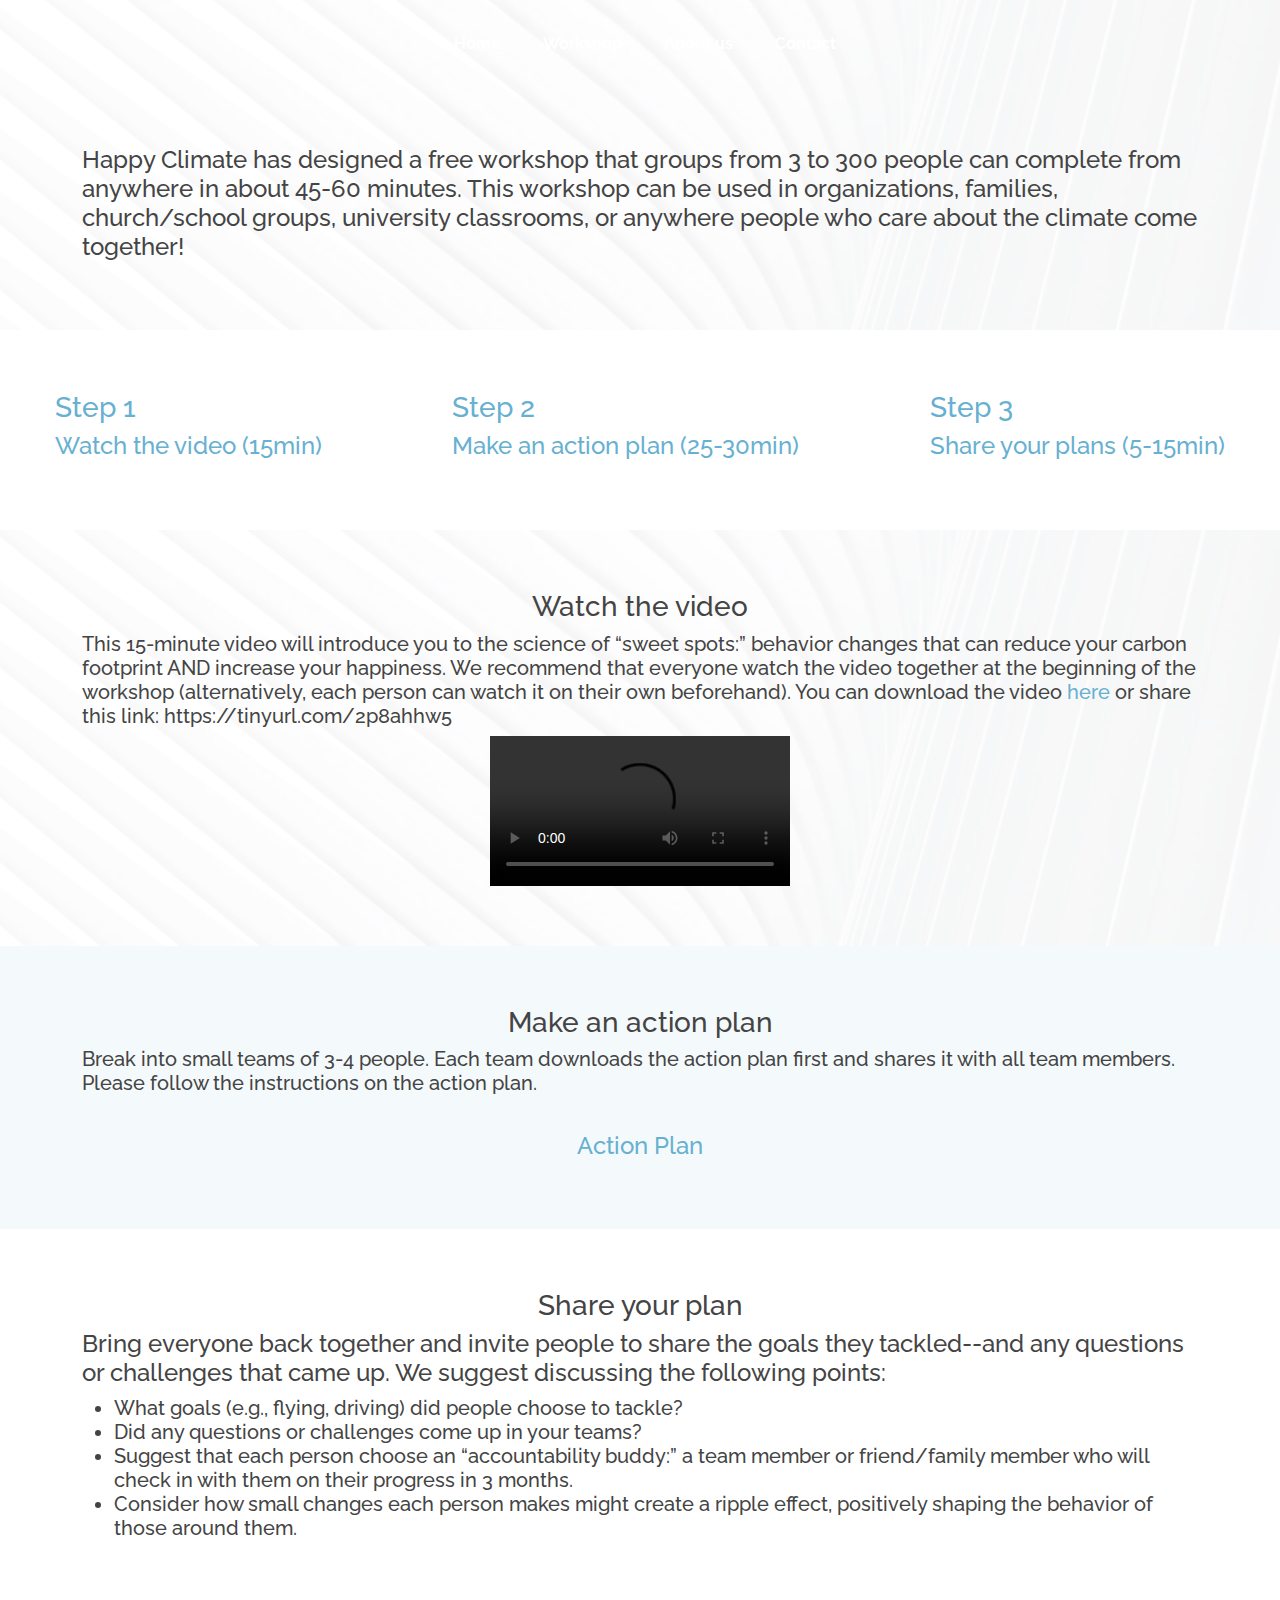
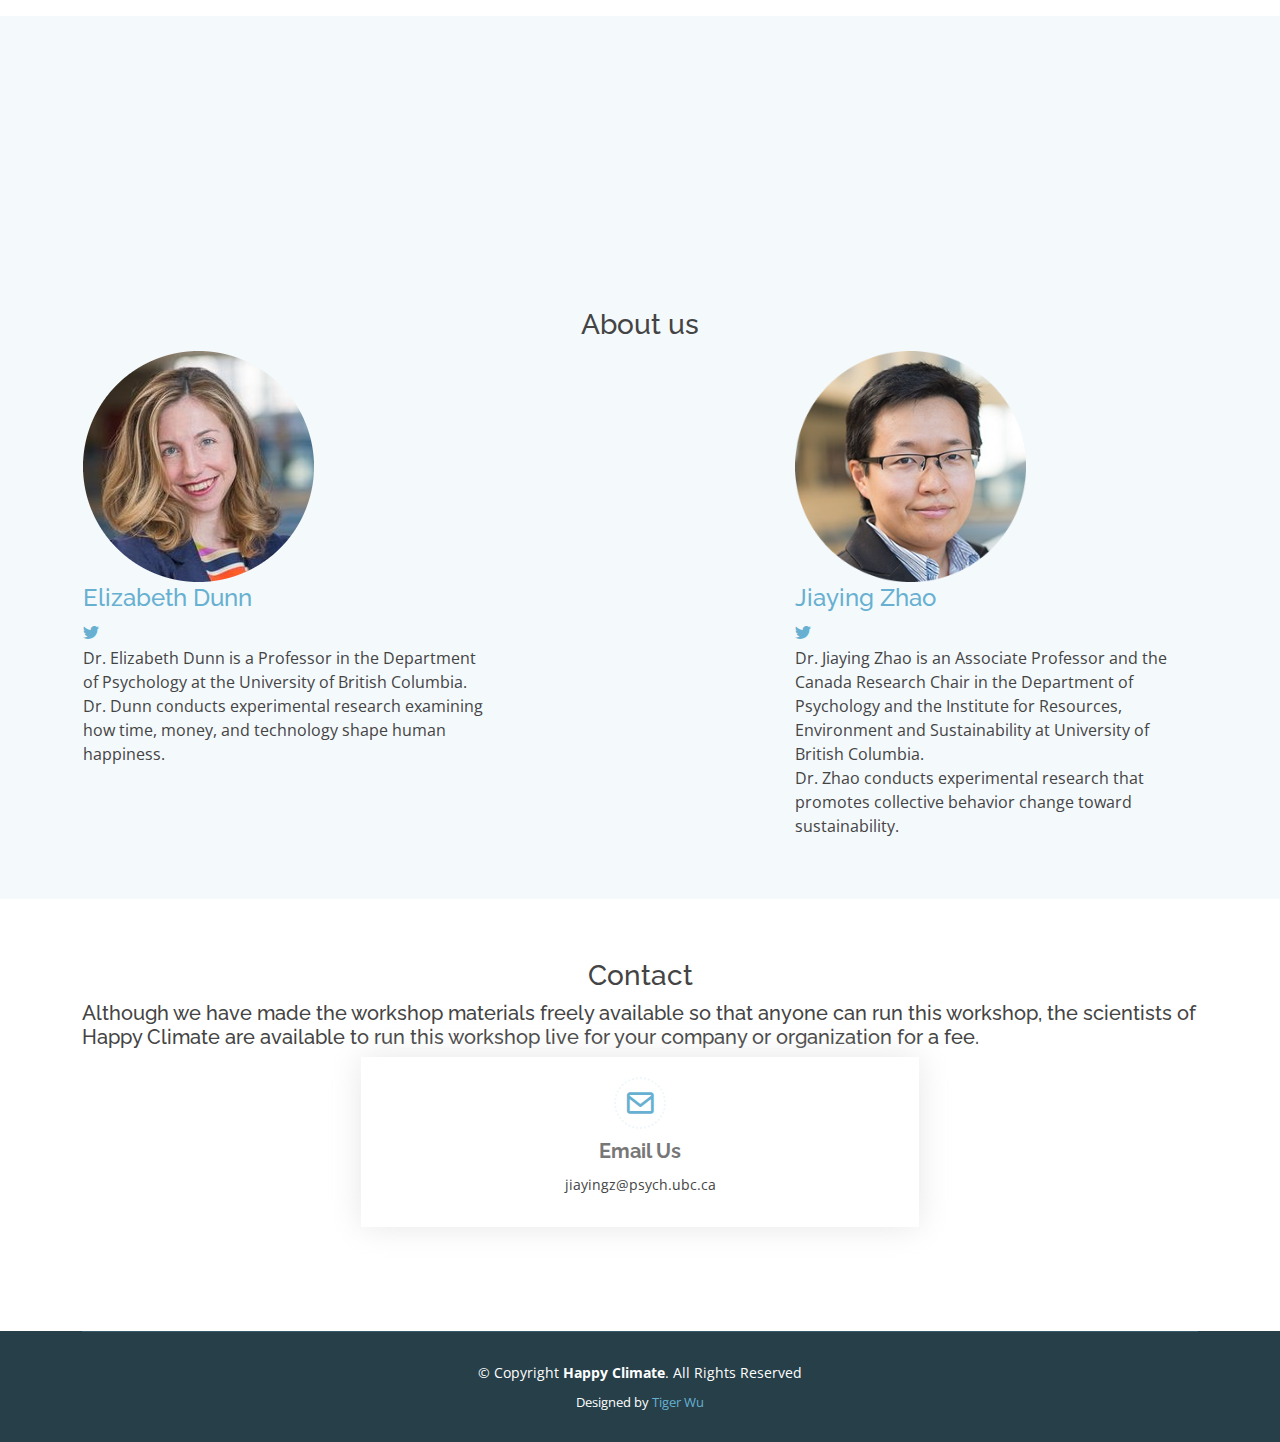
==== commit 02ac8279: "added google analytics" ====
--- a/workshop.html
+++ b/workshop.html
@@ -2,6 +2,17 @@
 <html lang="en">
 
 <head>
+  
+  <!-- Global site tag (gtag.js) - Google Analytics -->
+  <script async src="https://www.googletagmanager.com/gtag/js?id=G-16FX2ZHNY8"></script>
+  <script>
+    window.dataLayer = window.dataLayer || [];
+    function gtag() { dataLayer.push(arguments); }
+    gtag('js', new Date());
+
+    gtag('config', 'G-16FX2ZHNY8');
+  </script>
+
   <meta charset="utf-8">
   <meta content="width=device-width, initial-scale=1.0" name="viewport">
 
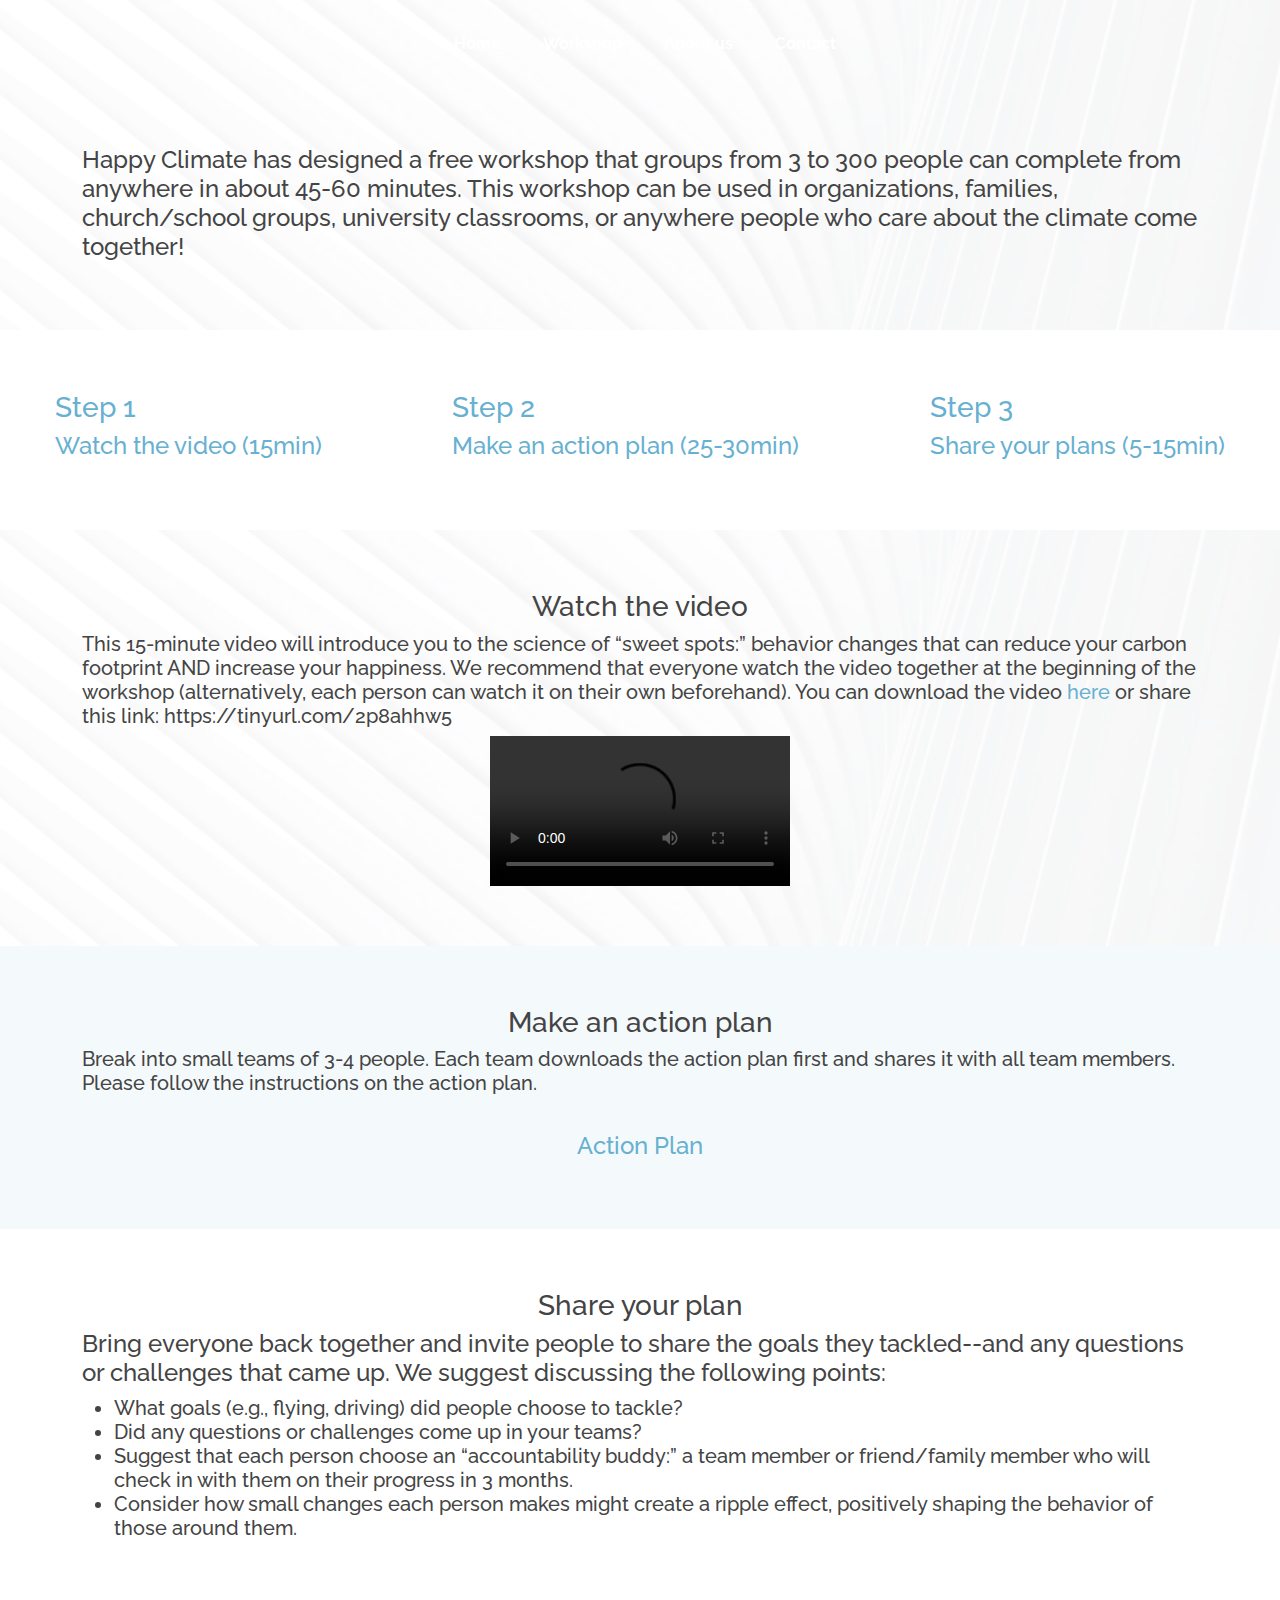
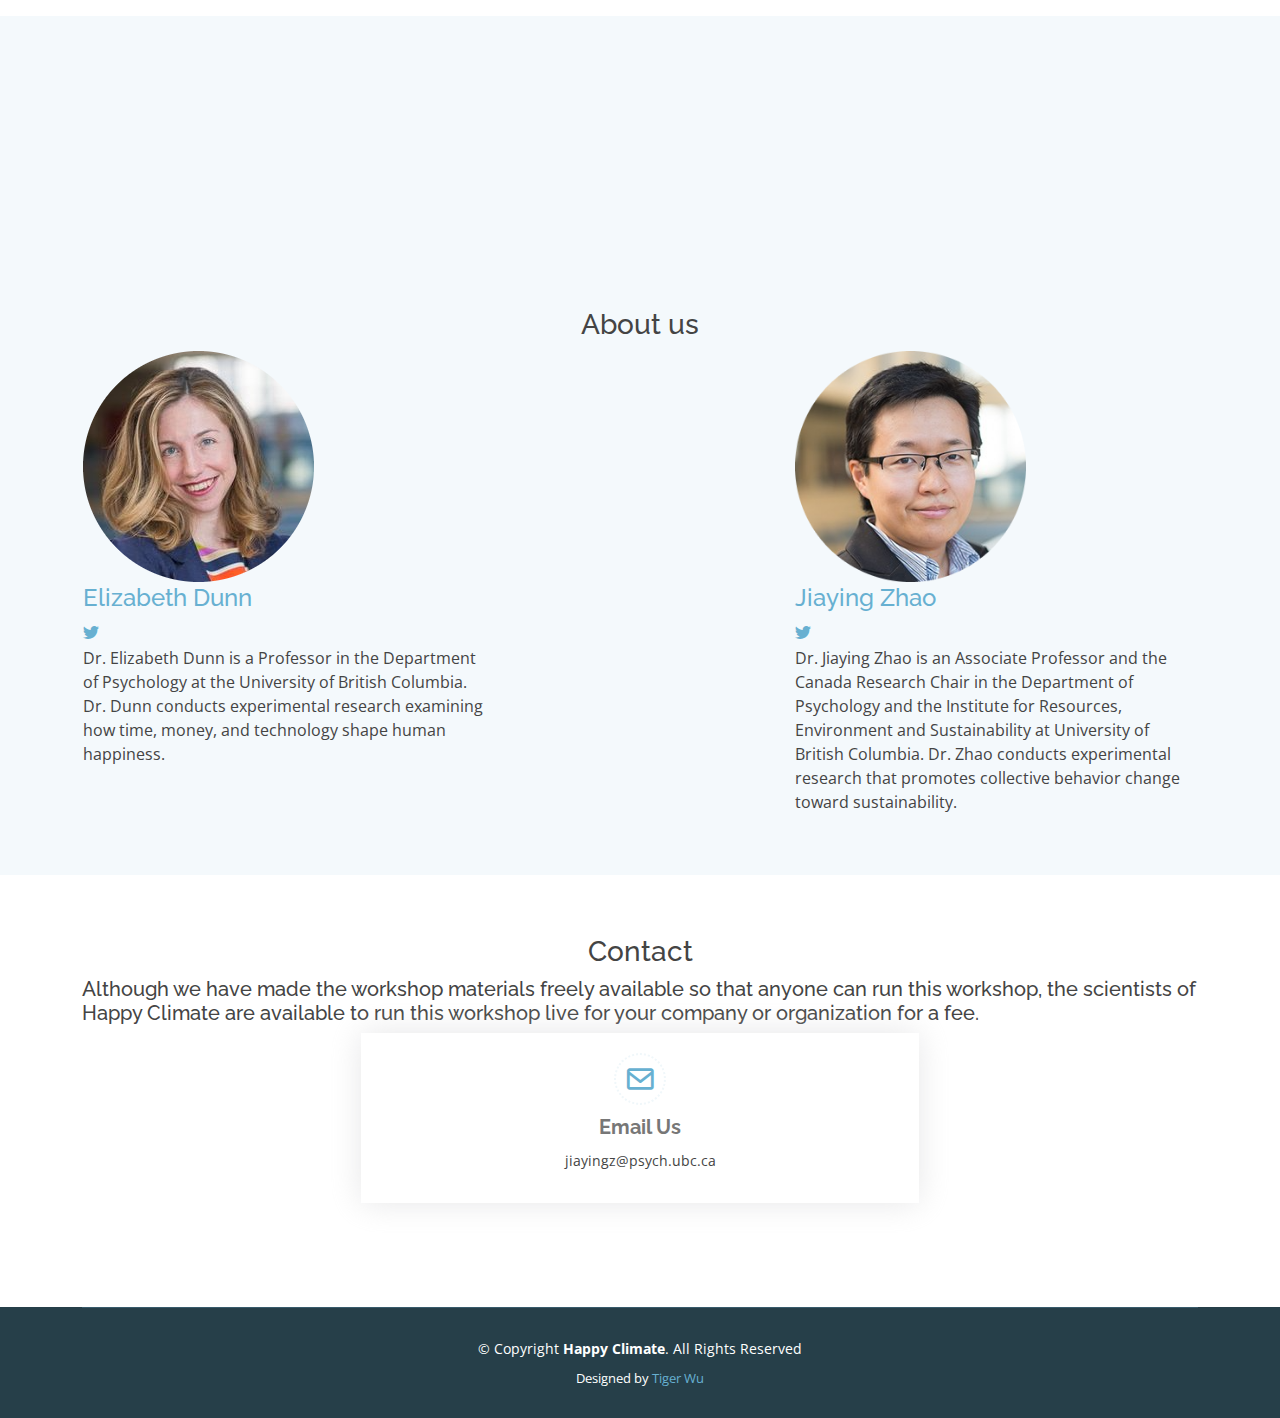
==== commit 1d0f0aaa: "changed about us bio" ====
--- a/workshop.html
+++ b/workshop.html
@@ -2,7 +2,7 @@
 <html lang="en">
 
 <head>
-  
+
   <!-- Global site tag (gtag.js) - Google Analytics -->
   <script async src="https://www.googletagmanager.com/gtag/js?id=G-16FX2ZHNY8"></script>
   <script>
@@ -311,17 +311,18 @@
               </tr>
               <tr>
                 <td class="table_about_us">
-                  <span>Dr. Elizabeth Dunn is a Professor in the Department of Psychology at the University of British
-                    Columbia.<br>
-                    Dr. Dunn conducts experimental research examining how time, money, and technology shape human
-                    happiness.
+                  <span>
+                    Dr. Elizabeth Dunn is a Professor in the Department of Psychology at the University of British
+                    Columbia. Dr. Dunn conducts experimental research examining how time, money, and technology shape
+                    human happiness.
                   </span>
                 </td>
                 <td class="table_about_us"></td>
                 <td class="table_about_us">
-                  <span>Dr. Jiaying Zhao is an Associate Professor and the Canada Research Chair in the Department of
+                  <span>
+                    Dr. Jiaying Zhao is an Associate Professor and the Canada Research Chair in the Department of
                     Psychology and the Institute for Resources, Environment and Sustainability at University of British
-                    Columbia.<br>
+                    Columbia.
                     Dr. Zhao conducts experimental research that promotes collective behavior change toward
                     sustainability.</span>
                 </td>
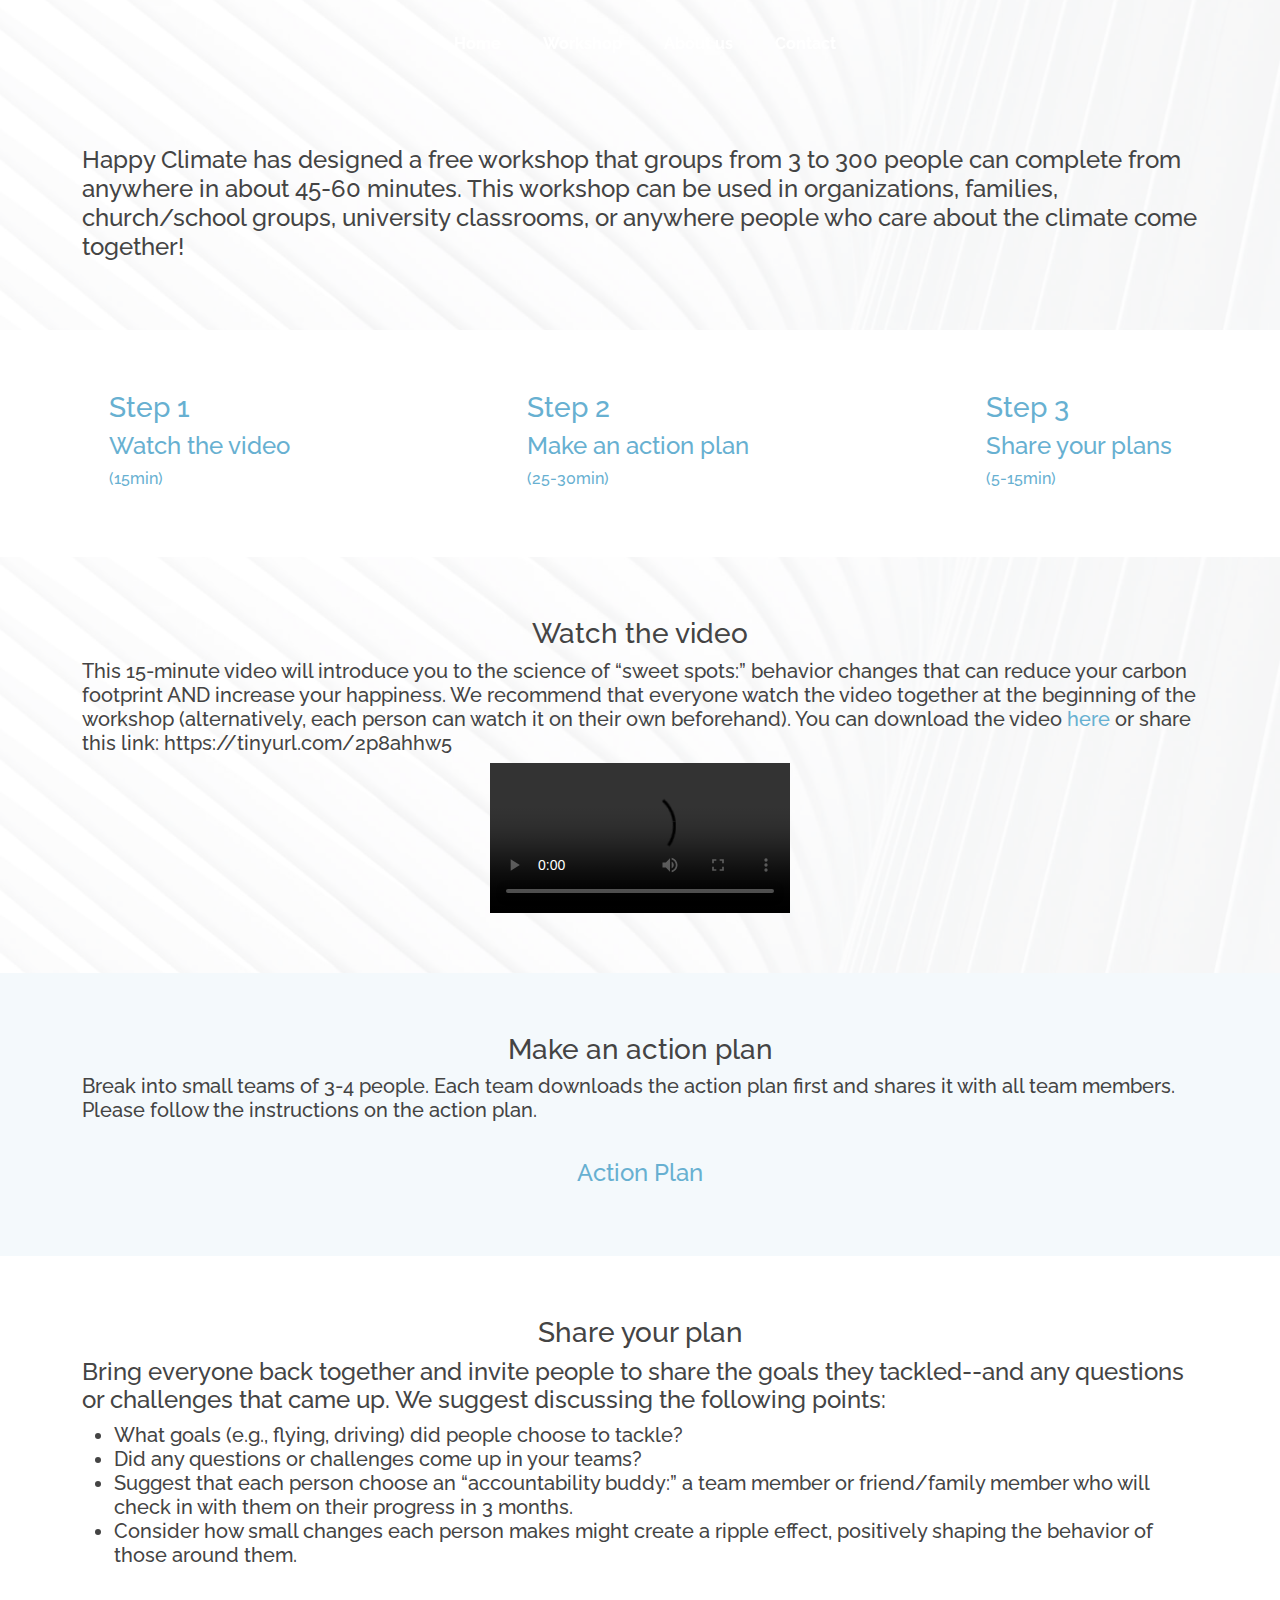
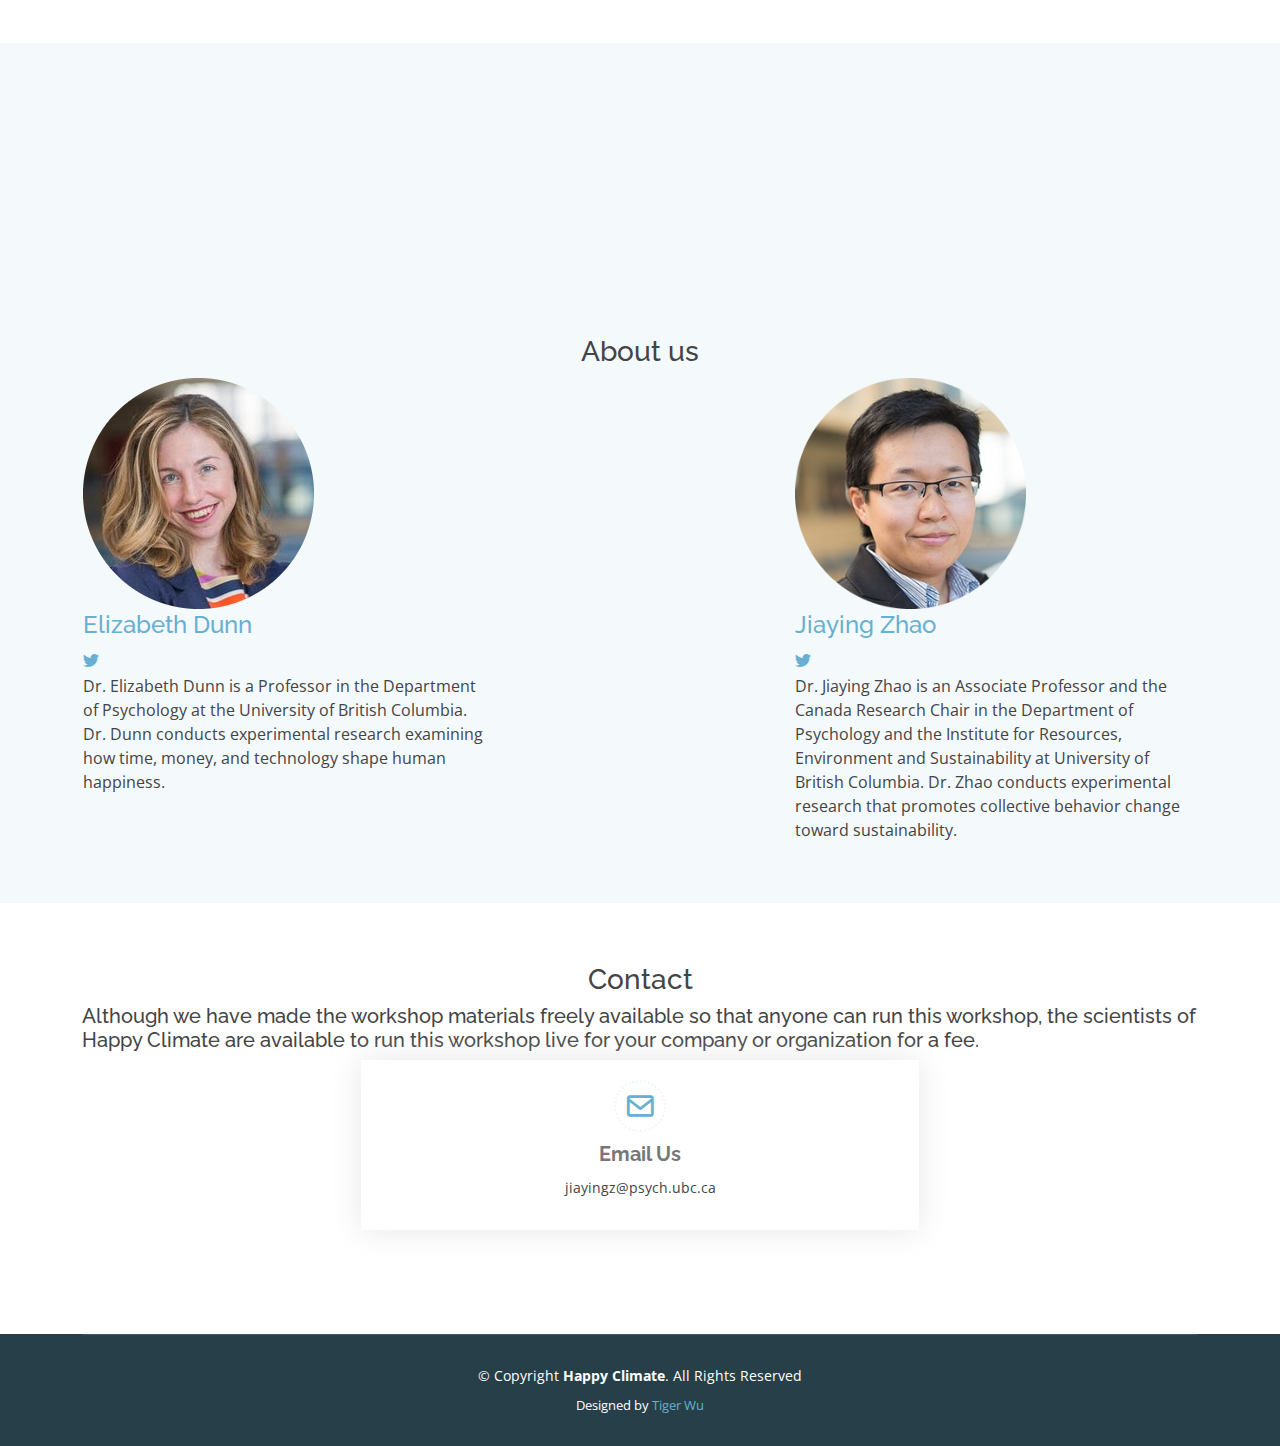
==== commit c144bf37: "fixed three step" ====
--- a/workshop.html
+++ b/workshop.html
@@ -95,7 +95,8 @@
               <tr>
                 <td>
                   <h3>Step 1</h3>
-                  <h4 class="c">Watch the video (15min)</h4>
+                  <h4 class="c">Watch the video</h4>
+                  <h6>(15min)</h6>
                 </td>
               </tr>
             </table>
@@ -109,7 +110,8 @@
               <tr>
                 <td>
                   <h3>Step 2</h3>
-                  <h4>Make an action plan (25-30min)</h4>
+                  <h4>Make an action plan</h4>
+                  <h6>(25-30min)</h6>
                 </td>
               </tr>
             </table>
@@ -123,7 +125,8 @@
               <tr>
                 <td>
                   <h3>Step 3</h3>
-                  <h4>Share your plans (5-15min)</h4>
+                  <h4>Share your plans</h4>
+                  <h6>(5-15min)</h6>
                 </td>
               </tr>
             </table>
